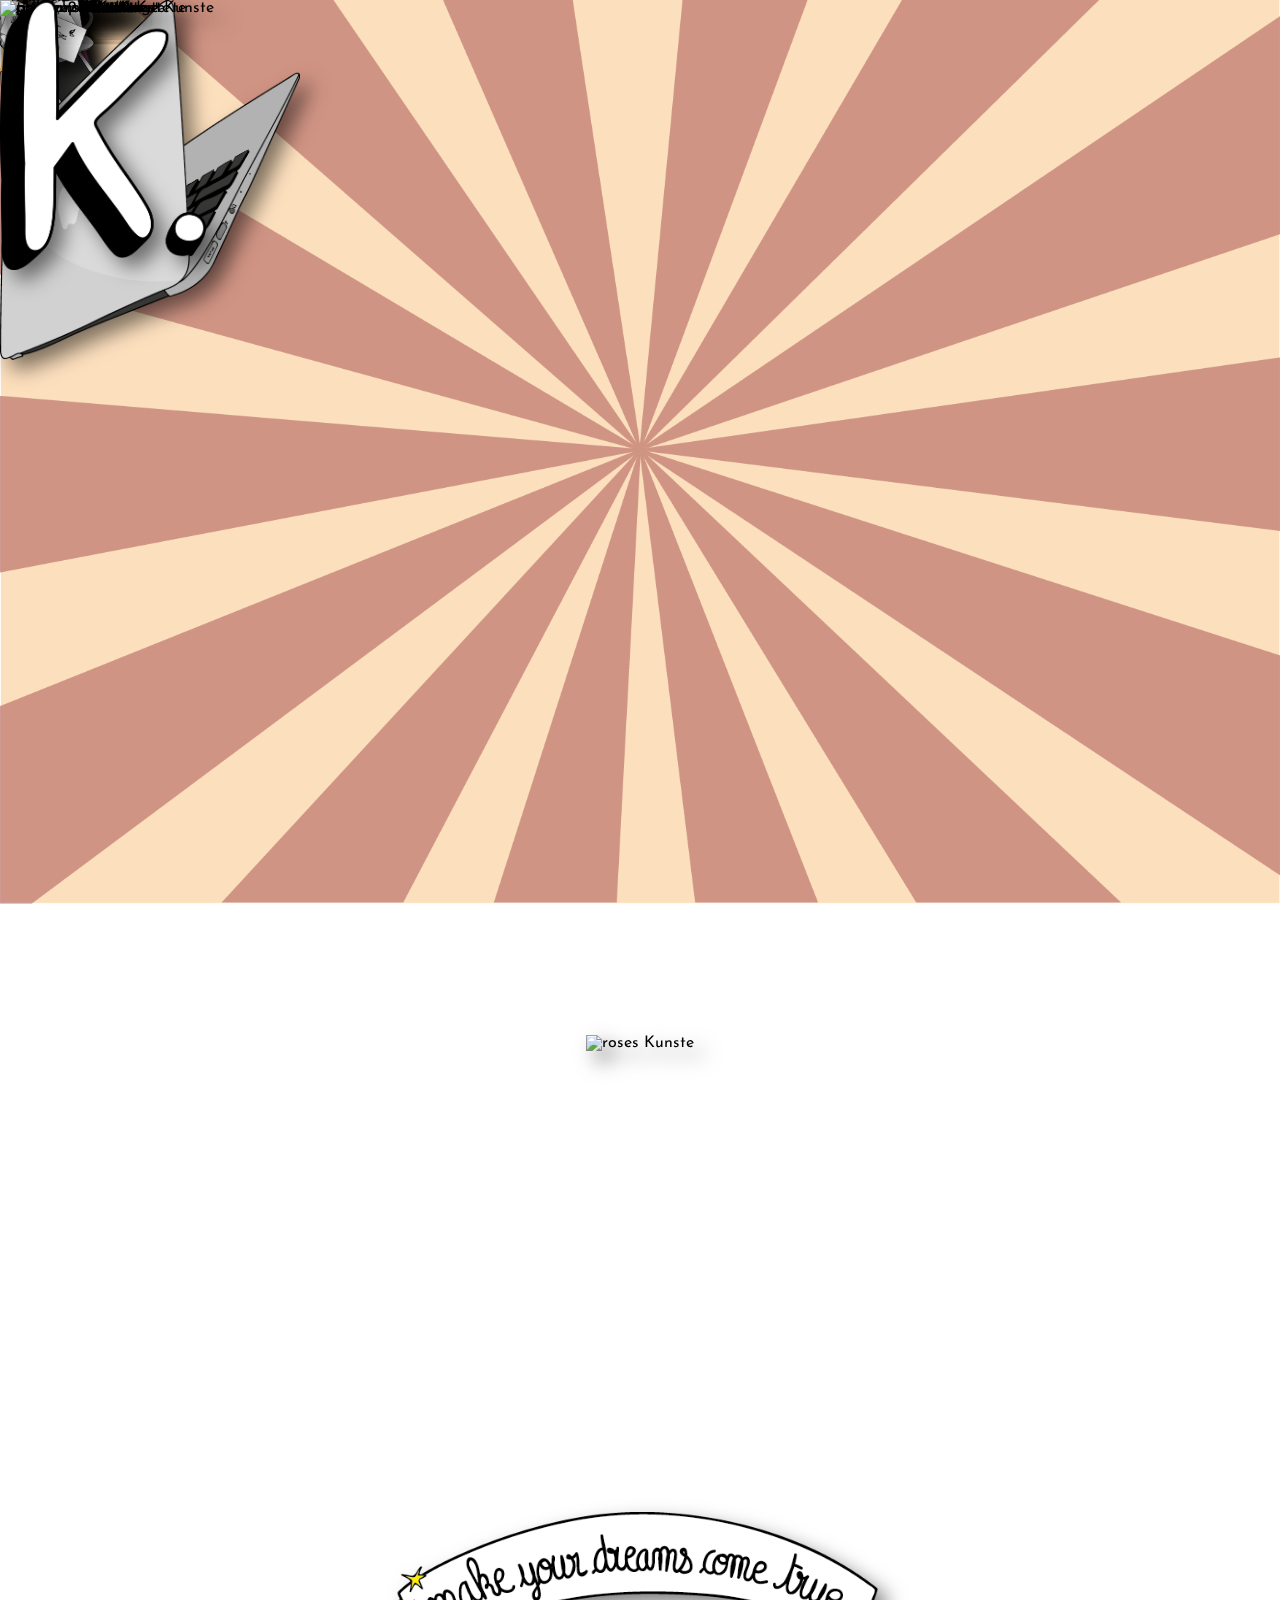
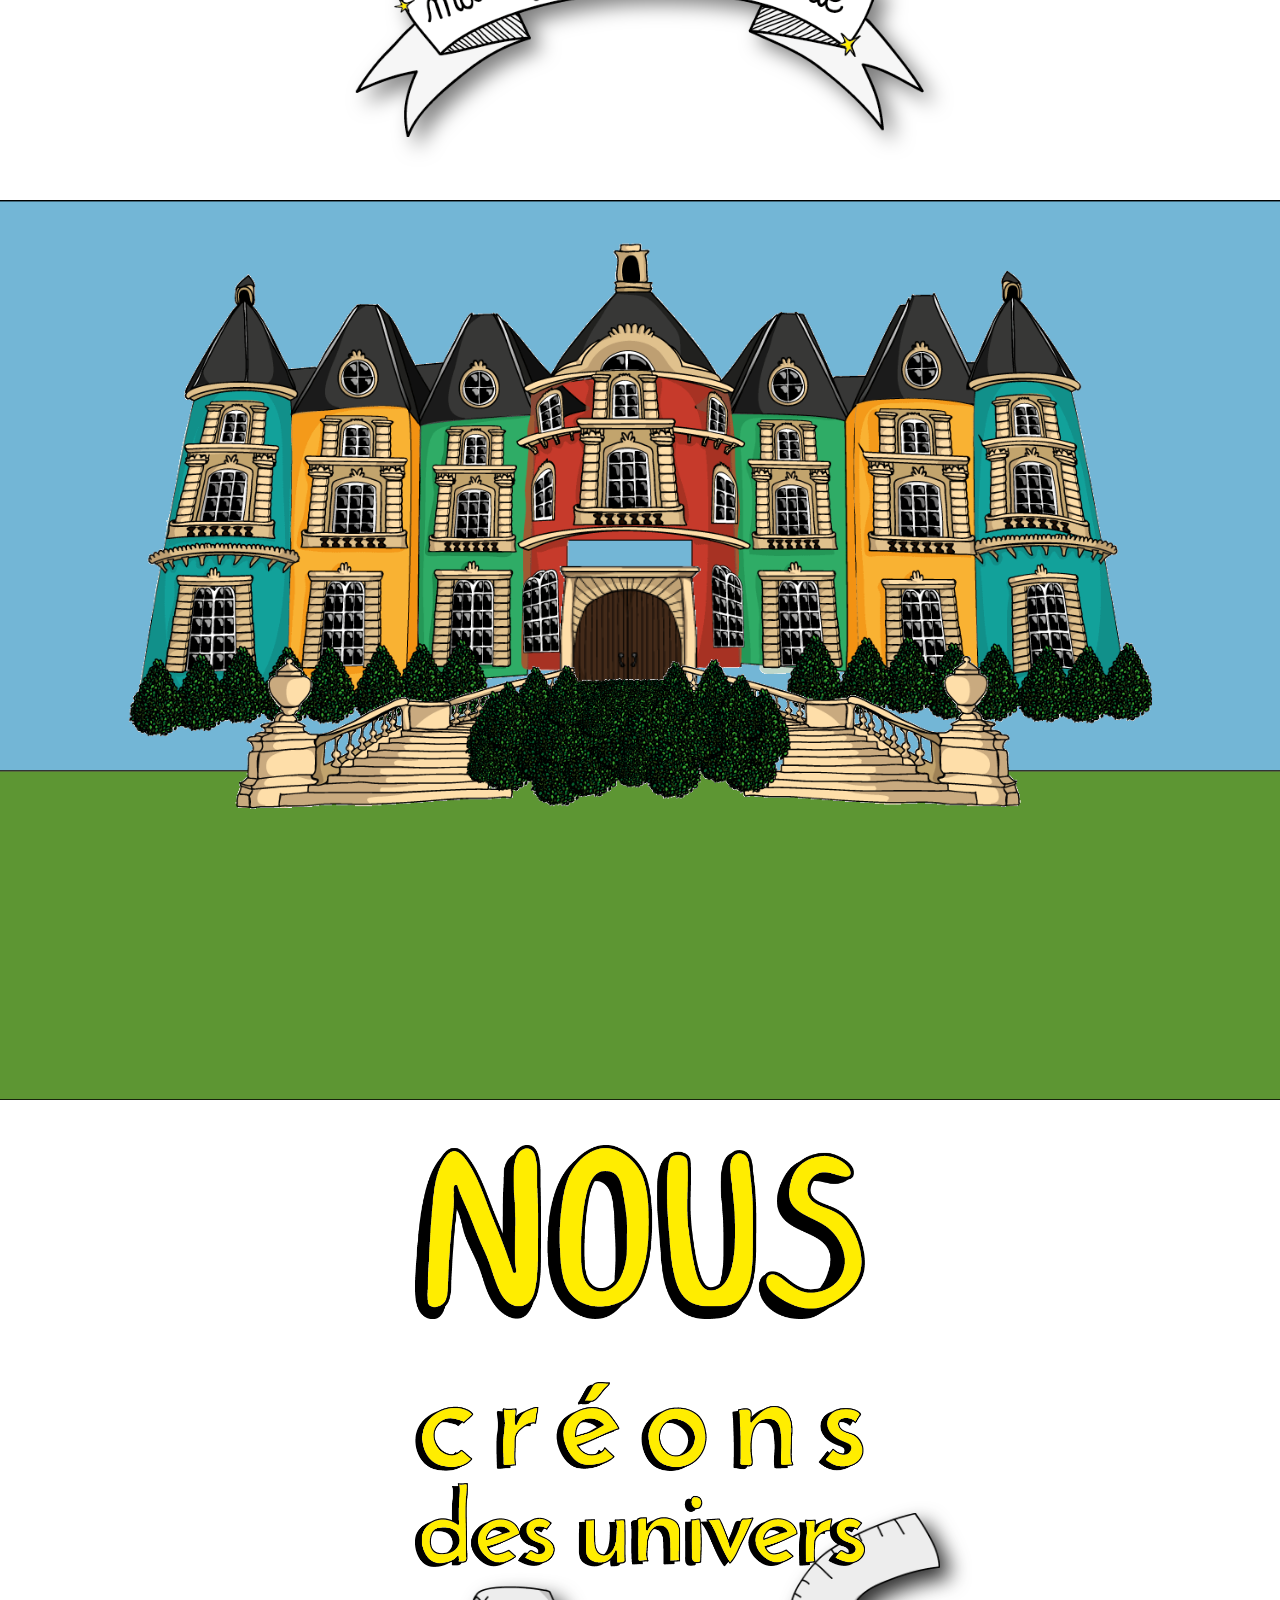
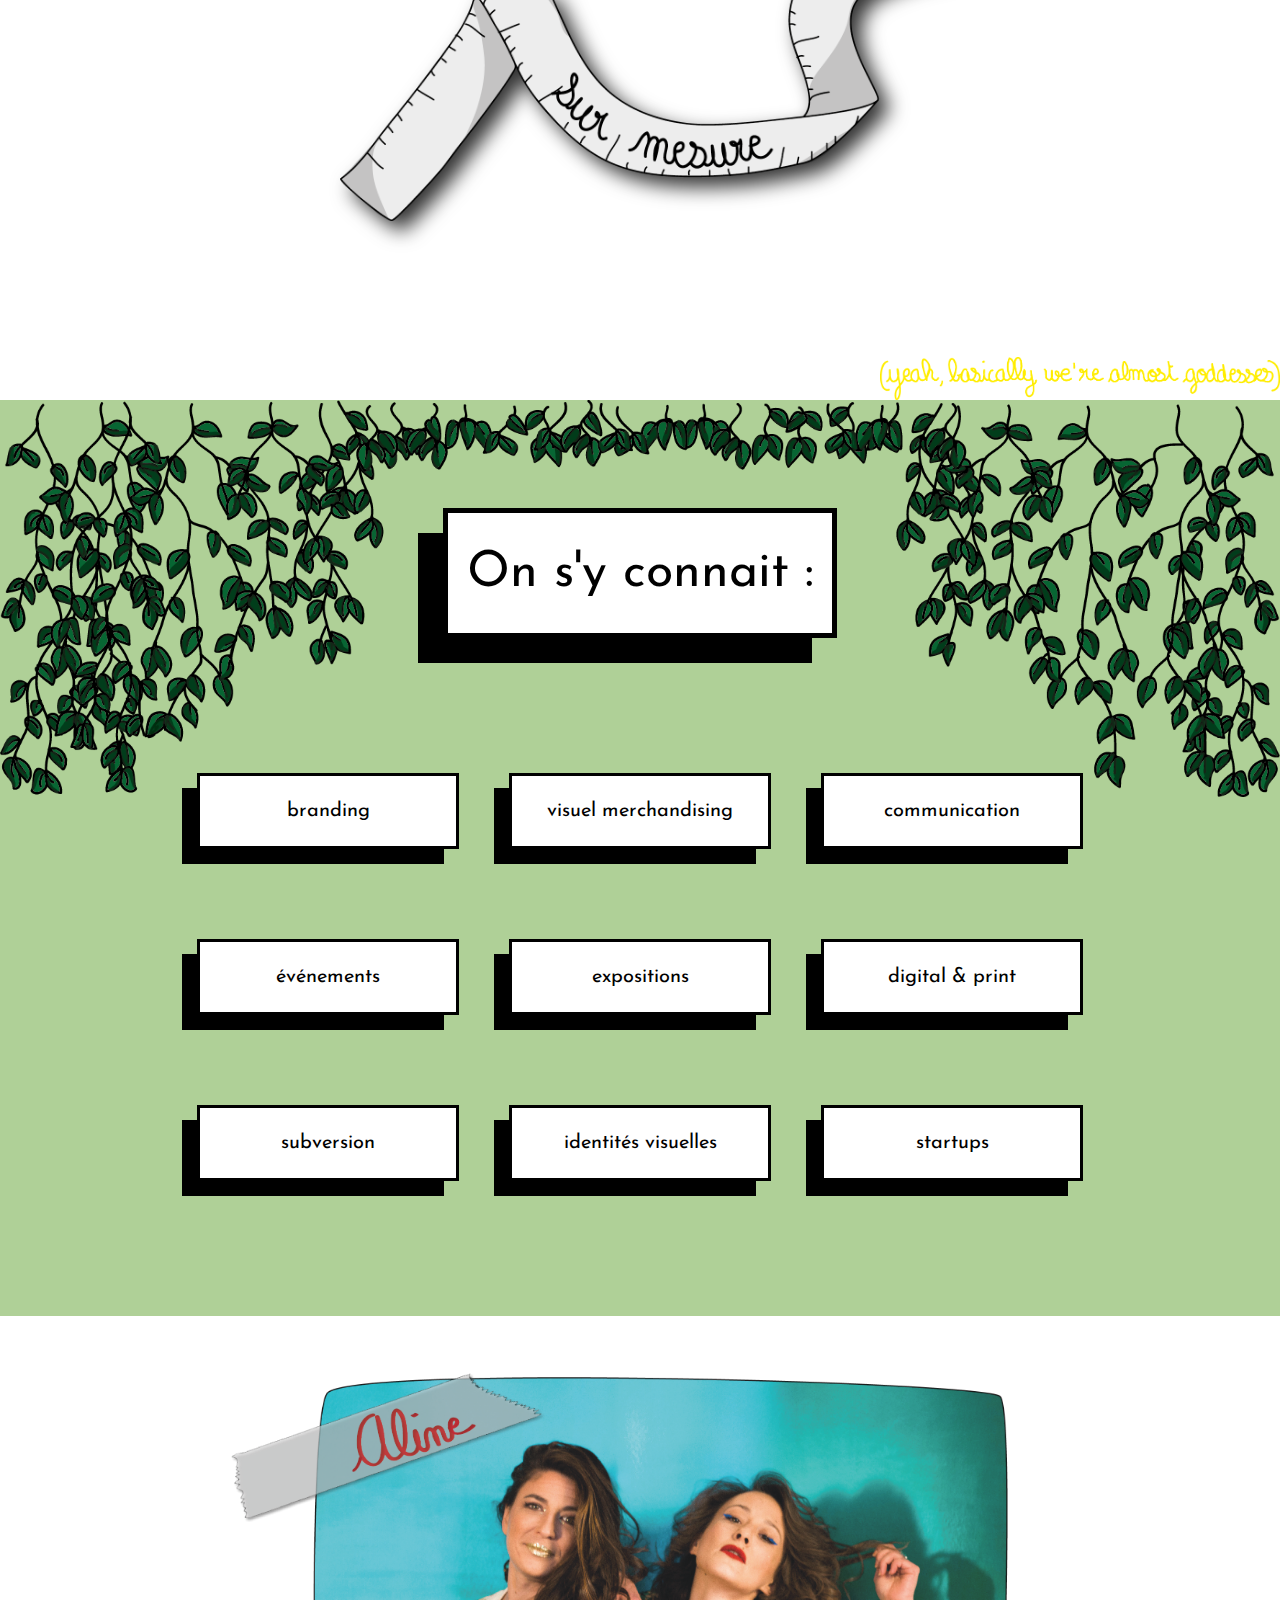
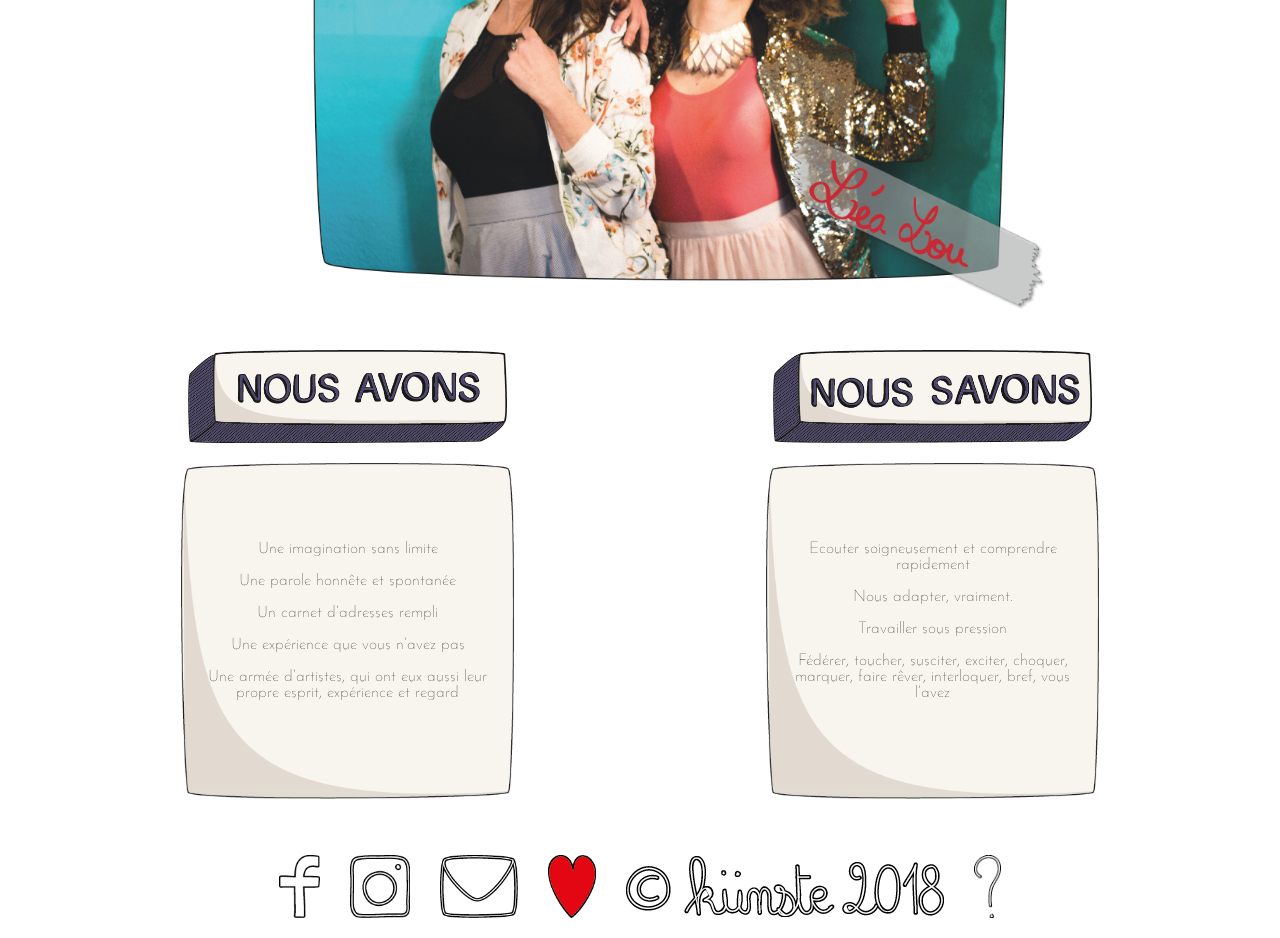
==== index.html @ 0e3250a8 "chateau draft" ====
<!DOCTYPE html>
<html lang="fr">
  <head>
    <meta charset="utf-8">
    <meta name="viewport" content="width=device-width, initial-scale=1, shrink-to-fit=no">

    <link href="https://fonts.googleapis.com/css?family=Josefin+Sans" rel="stylesheet">
    <link href="https://maxcdn.bootstrapcdn.com/font-awesome/4.7.0/css/font-awesome.min.css" rel="stylesheet" integrity="sha384-wvfXpqpZZVQGK6TAh5PVlGOfQNHSoD2xbE+QkPxCAFlNEevoEH3Sl0sibVcOQVnN" crossorigin="anonymous">
    <link rel="stylesheet" href="css/main.css">

    <title>Kunste - agence de direction artistique subversive</title>


    <script src="https://code.jquery.com/jquery-3.3.1.min.js"></script>
  </head>
  <body>

    <div id="se-pre-con"></div>

    <nav>
      <a href="./index.html">
        <img src="./images/kunste.png" alt="logo kunste">
      </a>
      <a class="menuLink" href="./histoire.html">L'AGENCE</a>
      <a class="menuLink" href="./portfolio.html">PORTFOLIO</a>
      <a class="menuLink" href="#">CONTACT</a>
    </nav>

    <div class="hamburger">
      <i class="fa fa-bars"></i>
    </div>

    <section id="home">
      <div id="bounce1">
        <img class="hide" id="carte" src="./images/homepage/carte.png" alt="Carte Kunste">
      </div>
      <div id="bounce1">
        <img class="hide" id="doigt_honneur" src="./images/homepage/doigt_honneur.png" alt="doigt_honneur Kunste">
      </div>
      <div id="bounce2">
        <img class="hide" id="adobePhotoshop" src="./images/homepage/adobePhotoshop.png" alt="adobePhotoshop Kunste">
      </div>
      <div id="bounce3">
        <img class="hide" id="briquet" src="./images/homepage/briquet.png" alt="briquet Kunste">
      </div>
      <div id="bounce2">
        <img class="hide" id="bière" src="./images/homepage/bière.png" alt="bière Kunste">
      </div>
      <div id="bounce2">
        <img class="hide" id="tablette" src="./images/homepage/tablette.png" alt="tablette Kunste">
      </div>
      <div id="bounce1">
        <img class="hide" id="chat" src="./images/homepage/chat.png" alt="chat Kunste">
      </div>
      <div id="bounce3">
        <img class="hide" id="adobeIllustrator" src="./images/homepage/adobeIllustrator.png" alt="adobeIllustrator Kunste">
      </div>
      <div id="bounce3">
        <img class="hide" id="carnet" src="./images/homepage/carnet.png" alt="carnet Kunste">
      </div>
      <div id="bounce1">
        <img class="hide" id="adobeIndesign" src="./images/homepage/adobeIndesign.png" alt="adobeIndesign Kunste">
      </div>
      <div id="bounce2">
        <img class="hide" id="cigaretteA" src="./images/homepage/cigarette1.png" alt="cigarette Kunste">
      </div>
      <div id="bounce1">
        <img class="hide" id="cigaretteB" src="./images/homepage/cigarette2.png" alt="cigarette Kunste">
      </div>
      <div id="bounce2">
        <img class="hide" id="cigaretteC" src="./images/homepage/cigarette3.png" alt="cigarette Kunste">
      </div>
      <div id="bounce3">
        <img class="hide" id="culotte" src="./images/homepage/culotte.png" alt="culotte Kunste">
      </div>
      <div id="bounce1">
        <img class="hide" id="clitoris" src="./images/homepage/clitoris.png" alt="clitoris Kunste">
      </div>
      <div id="bounce3">
        <img class="hide" id="collier" src="./images/homepage/collier.png" alt="collier Kunste">
      </div>
      <div id="bounce1">
        <img class="hide" id="couronne_fleurs" src="./images/homepage/couronne_fleurs.png" alt="couronne_fleurs Kunste">
      </div>
      <div id="bounce2">
        <img class="hide" id="kiki" src="./images/homepage/kiki.png" alt="kiki Kunste">
      </div>
      <div id="bounce1">
        <img id="jetable" src="./images/homepage/jetable.png" alt="jetable Kunste">
      </div>
      <div id="bounce2">
        <img class="hide" id="iPhone" src="./images/homepage/iPhone.png" alt="iPhone Kunste">
      </div>
      <div id="bounce1">
        <img class="hide" id="tasse" src="./images/homepage/tasse.png" alt="tasse Kunste">
      </div>
      <div id="bounce3">
        <img class="hide" id="lierre" src="./images/homepage/lierre.png" alt="lierre Kunste">
      </div>
      <div id="bounce1">
        <img class="hide" id="bouteille_eau" src="./images/homepage/bouteille_eau.png" alt="bouteille_eau Kunste">
      </div>
      <div id="bounce3">
        <img class="hide" id="livre" src="./images/homepage/livre.png" alt="livre Kunste">
      </div>
      <div id="bounce1">
        <img class="hide" id="lunettes" src="./images/homepage/lunettes.png" alt="lunettes Kunste">
      </div>
      <div id="bounce1">
        <img class="hide" id="MacBook" src="./images/homepage/MacBook.png" alt="MacBook Kunste">
      </div>
      <div id="bounce1">
        <img class="hide" id="chaussette" src="./images/homepage/chaussette.png" alt="chaussette Kunste">
      </div>
      <div id="bounce1">
        <img class="hide" id="parfum" src="./images/homepage/parfum.png" alt="parfum Kunste">
      </div>
      <div id="bounce2">
        <img class="hide" id="photoA" src="./images/homepage/photoA.png" alt="photoA Kunste">
      </div>
      <div id="bounce3">
        <img class="hide" id="photoL" src="./images/homepage/photoL.png" alt="photoL Kunste">
      </div>
      <div id="bounce1">
        <img class="hide" id="photoK" src="./images/homepage/photoK.png" alt="photoK Kunste">
      </div>
      <div id="bounce1">
        <img class="hide" id="rouge" src="./images/homepage/rouge.png" alt="rouge Kunste">
      </div>
      <div id="bounce3">
        <img class="hide" id="pinceau1" src="./images/homepage/pinceau1.png" alt="pinceau1 Kunste">
      </div>
      <div id="bounce1">
        <img class="hide" id="pinceau2" src="./images/homepage/pinceau2.png" alt="pinceau2 Kunste">
      </div>
      <div id="bounce2">
        <img class="hide" id="cactus" src="./images/homepage/cactus.png" alt="cactus Kunste">
      </div>
      <div id="bounce1">
        <img class="hide" id="vase" src="./images/homepage/vase.png" alt="vase Kunste">
      </div>
      <div id="bounce1">
        <img class="hide" id="capsule01" src="./images/homepage/capsule01.png" alt="capsule01 Kunste">
      </div>
      <div id="bounce2">
        <img class="hide" id="capsule02" src="./images/homepage/capsule02.png" alt="capsule02 Kunste">
      </div>
      <div id="bounce3">
        <img class="hide" id="capsule03" src="./images/homepage/capsule03.png" alt="capsule03 Kunste">
      </div>
      <div id="bounce1">
        <img class="hide" id="chouchou" src="./images/homepage/chouchou.png" alt="chouchou Kunste">
      </div>
      <div id="bounce2">
        <img class="hide" id="converse" src="./images/homepage/converse.png" alt="converse Kunste">
      </div>
      <div id="bounce3">
        <img class="hide" id="tétine" src="./images/homepage/tétine.png" alt="tétine Kunste">
      </div>
      <div id="bounce1">
        <img class="hide" id="Metro_Lyon01" src="./images/homepage/Metro_Lyon01.png" alt="Metro_Lyon01 Kunste">
      </div>
      <div id="bounce2">
        <img class="hide" id="Metro_Lyon02" src="./images/homepage/Metro_Lyon02.png" alt="Metro_Lyon02 Kunste">
      </div>
      <div id="bounce3">
        <img class="hide" id="Metro_Paris01" src="./images/homepage/Metro_Paris01.png" alt="Metro_Paris01 Kunste">
      </div>
      <div id="bounce1">
        <img class="hide" id="Metro_Paris02" src="./images/homepage/Metro_Paris02.png" alt="Metro_Paris02 Kunste">
      </div>
      <div id="bounce2">
        <img class="hide" id="Metro_Paris03" src="./images/homepage/Metro_Paris03.png" alt="Metro_Paris03 Kunste">
      </div>
      <div id="bounce3">
        <img class="hide" id="thé" src="./images/homepage/thé.png" alt="thé Kunste">
      </div>
      <div id="bounce1">
        <img class="hide" id="parfum2" src="./images/homepage/parfum2.png" alt="parfum2 Kunste">
      </div>
      <div id="bounce2">
        <img class="hide" id="collier_perles" src="./images/homepage/collier_perles.png" alt="collier_perles Kunste">
      </div>
      <div id="bounce3">
        <img class="hide" id="poupee_russe" src="./images/homepage/poupee_russe.png" alt="poupee_russe Kunste">
      </div>
      <div id="bounce1">
        <img class="hide" id="app_photo_vintage" src="./images/homepage/app_photo_vintage.png" alt="app_photo_vintage Kunste">
      </div>

      <img id="roses" src="./images/homepage/roses.png" alt="roses Kunste">
      <a href="./histoire.html">
        <img class="hide" id="logo" src="./images/logo_square.png" alt="logo Kunste">
      </a>
      <a href="./histoire.html">
        <img id="bandeau" src="./images/homepage/bandeau.png" alt="bandeau Kunste">
      </a>
    </section>

    <section id="creative">
      <img id="chateau" src="./images/creative/chateau.png" alt="Kunste chateau">
      <img id="porte" src="./images/creative/porte01.png" alt="Kunste porte chateau">
      <img id="escalier" src="./images/creative/escaliers.png" alt="Kunster escalier chateau">
    </section>

    <section id="univers">
      <img id="nous" src="./images/univers/nous.png" alt="Kunste nous studio artistique">
      <img id="creons" src="./images/univers/creons.png" alt="Kunste créons des univers studio artistique">
      <img id="mesure" src="./images/univers/mètre.png" alt="Sur mesure">
      <img id="god" src="./images/univers/basically.png" alt="basically almost god">
    </section>

    <section id="agence">
      <div class="grand">
        <p>On s'y connait :</p>
      </div>
      <div id="agence_small">
        <div class="petit">
          <p>branding</p>
        </div>
        <div class="petit">
          <p>visuel merchandising</p>
        </div>
        <div class="petit">
          <p>communication</p>
        </div>
        <div class="petit">
          <p>événements</p>
        </div>
        <div class="petit">
          <p>expositions</p>
        </div>
        <div class="petit">
          <p>digital & print</p>
        </div>
        <div class="petit">
          <p>subversion</p>
        </div>
        <div class="petit">
          <p>identités visuelles</p>
        </div>
        <div class="petit">
          <p>startups</p>
        </div>
      </div>
    </section>

    <section id="histoire">
      <!-- <div id="bandeau_up_container">
        <img id="bandeau_up" src="./images/Histoire/Bandeau_simple.png" alt="Bandeau Kunste">
        <div id="bandeau_up_text">Nous pouvons plonger n'importe qui dans nos univers atypiques et sur mesure</div>
      </div> -->

      <img id="team_picture" src="./images/Histoire/team.png" alt="Team Kunste">

      <div id="prop_valeur">
        <div id="nous_avons">
          <img id="nous_avons_title" src="./images/Histoire/Nous_avons.png" alt="Nous_avons Kunste">
            <div class="bloc_container">
              <img class="bloc" src="./images/Histoire/bloc.png" alt="bloc Kunste">
              <div class="bloc_text">
                Une imagination sans limite
                <hr>
                Une parole  honnête et spontanée
                <hr>
                Un carnet d’adresses rempli
                <hr>
                Une expérience que vous n’avez pas
                <hr>
                Une armée d’artistes, qui ont eux aussi leur propre esprit, expérience et regard
              </div>
            </div>
        </div>
        <div id="nous_savons">
          <img id="nous_savons_title" src="./images/Histoire/Nous_savons.png" alt="Nous_savons Kunste">
          <div class="bloc_container">
            <img class="bloc" src="./images/Histoire/bloc.png" alt="bloc Kunste">
            <div class="bloc_text">
              Ecouter soigneusement et comprendre rapidement
              <hr>
              Nous adapter, vraiment.
              <hr>
              Travailler sous pression
              <hr>
              Fédérer, toucher, susciter, exciter, choquer, marquer, faire rêver, interloquer, bref, vous l’avez
            </div>
          </div>
        </div>
      </div>
    </section>

    <footer>
        <div class="footer">
          <a href="https://www.facebook.com/studio.kunste/" target="_blank">
            <img id="facebook" src="./images/footer/facebook.png" alt="facebook link Kunste">
          </a>
        </div>
        <div class="footer">
          <a href="https://www.instagram.com/kunste_studio/" target="_blank">
            <img id="instagram" src="./images/footer/instagram.png" alt="instagram link Kunste">
          </a>
        </div>
        <div class="footer">
          <a href="mailto:contact@kunste.eu" target="_blank">
            <img id="mail" src="./images/footer/mail.png" alt="mail contact Kunste">
          </a>
        </div>
        <div class="footer">
          <img id="coeur" src="./images/footer/coeur.png" alt="made with love Kunste">
        </div>

        <div class="footer">
          <img id="copyright" src="./images/footer/copyright.png" alt="mail contact Kunste">
        </div>

        <div class="footer">
          <a href="https://www.youtube.com/watch?v=dQw4w9WgXcQ" target="_blank">
            <img id="question" src="./images/footer/question.png" alt="question Kunste">
          </a>
        </div>

    </footer>

    <script type="text/javascript" src="js/main.js"></script>
  </body>
</html>
---- css/main.css ----
/* Général */

body {
  margin: 0;
  font-family: 'Josefin Sans', sans-serif;
  max-width: 100vw;
}

hr {
  border-width: 0px;
}
/* =====================
      LOADER
===================== */


#se-pre-con {
	position: fixed;
	left: 0px;
	top: 0px;
	width: 100%;
	height: 100%;
	z-index: 9999;
	background: url('../images/homepage/load.png') center no-repeat #000;
  background-size: auto 100px;
}

/* =====================
      NAVBAR
===================== */

nav {
  display: flex;
  flex-direction: row;
  justify-content: flex-start;
  align-items: center;
  background-color: rgba(255, 255, 255, 0.3);
  width: 100%;
  max-width: 100%;
  position: fixed;
  top: 0;
  z-index: 100;
  background: url('../images/univers/motif_galaxy.png');
  background-size: auto 300px;
}

nav img {
  height: 45px;
}

nav a {
  font-size: 16px;
  margin: 0px 15px;
  text-decoration: none;
  color: #ffed00;
  font-weight: normal;
  letter-spacing: .05em;
  padding: 5px;
}


nav a.menuLink::before, nav a.menuLink::after {
  content: '';
  display: block;
  width: 0;
  height: 3px;
  background: #ffed00;
  transition: width .3s;
  margin: 8px 0px;
  -webkit-transform-origin: 0% 100%;
}

nav a.menuLink:hover::after, nav a.menuLink:hover::before, nav a.menuLink.active:after, nav a.menuLink.active:before {
  width: 100%;
}



@media screen and (max-width: 920px) {
  nav {
    justify-content: center;
  }
  nav a {
    font-size: 16px;
  }
}

@media screen and (max-width: 600px) {
  nav {
    flex-direction: column;
    align-items: center;
    background-color: rgba(255, 255, 255, 0.5);
  }
  nav a {
    margin: 0px 5px;
  }
}

/* =====================
      BURGER MENU
===================== */


div.hamburger {
  position: fixed;
  top: 0px;
  right: 0px;
  margin: 20px;
  font-size: 35px;
  z-index: 100;
  display: none;
}

@media screen and (max-width: 600px) {
  div.hamburger {
    display: block;
  }
}

/* =====================
      HOMEPAGE
===================== */


.hide {
  display: none;
}

#home {
  max-width: 100vw;
  background: url(../images/homepage/fond_circus.png) no-repeat center center;
  background-size: cover;
  background-attachment: fixed;
  overflow: hidden;
  min-height: 200vh;
}

#home img {
  position: absolute;
  filter: drop-shadow(10px 10px 10px rgba(0, 0, 0, 0.5));
  max-width: 100vw;
}

 /* 3 bounces animation  */

#bounce1 {
  animation: bounce1 4s linear 2s infinite normal both;
}
@keyframes bounce1 {
  0% {transform: translate(0px, 0px);}
  25% {transform: translate(0px, -10px);}
  75% {transform: translate(0px, 10px);}
  100% {transform: translate(0px, 0px);}
}

#bounce2 {
  animation: bounce2 2s linear 2s infinite normal both;
}
@keyframes bounce2 {
  0% {transform: translate(0px, 0px);}
  25% {transform: translate(0px, -10px);}
  75% {transform: translate(0px, 10px);}
  100% {transform: translate(0px, 0px);}
}

#bounce3 {
  animation: bounce2 3s linear 2s infinite normal both;
}
@keyframes bounce2 {
  0% {transform: translate(0px, 0px);}
  25% {transform: translate(0px, -10px);}
  75% {transform: translate(0px, 10px);}
  100% {transform: translate(0px, 0px);}
}

/* Position de chaque images  */

#carte.loaded {
  height: 10vh;
  animation: carte1 3s cubic-bezier(0.175, 0.885, 0.32, 1.275) 1S 1 normal both;
}
@keyframes carte1 {
  0% {transform: translate(30vw, 100vh);}
  100% {transform: translate(30vw, 30vh);}
}

#cactus.loaded {
  height: 28vh;
  animation: cactus1 1s cubic-bezier(0.175, 0.885, 0.32, 1.275) 1S 1 normal both;
}
@keyframes cactus1 {
  0% {transform: translate(60vw, 100vh);}
  100% {transform: translate(60vw, 70vh);}
}

#doigt_honneur.loaded {
  height: 17vh;
  animation: doigt_honneur1 6s cubic-bezier(0.175, 0.885, 0.32, 1.275) 1S 1 normal both;
}
@keyframes doigt_honneur1 {
  0% {transform: translate(3vw, 100vh);}
  100% {transform: translate(3vw, 20vh);}
}

#adobeIndesign.loaded {
  height: 10vh;
  animation: adobeIndesign1 4s cubic-bezier(0.175, 0.885, 0.32, 1.275) 1S 1 normal both;
}
@keyframes adobeIndesign1 {
  0% {transform: translate(25vw, 100vh);}
  100% {transform: translate(25vw, 60vh);}
}

#adobePhotoshop.loaded {
  height: 10vh;
  animation: adobePhotoshop1 6s cubic-bezier(0.175, 0.885, 0.32, 1.275) 1S 1 normal both;
}
@keyframes adobePhotoshop1 {
  0% {transform: translate(3vw, 100vh);}
  100% {transform: translate(3vw, 3vh);}
}

#adobeIllustrator.loaded {
  height: 10vh;
  animation: adobeIllustrator1 4s cubic-bezier(0.175, 0.885, 0.32, 1.275) 1S 1 normal both;
}
@keyframes adobeIllustrator1 {
  0% {transform: translate(83vw, 100vh);}
  100% {transform: translate(83vw, 7vh);}
}

#briquet.loaded {
  height: 6vh;
  animation: briquet1 6s cubic-bezier(0.175, 0.885, 0.32, 1.275) 1S 1 normal both;
}
@keyframes briquet1 {
  0% {transform: translate(60vw, 100vh);}
  100% {transform: translate(60vw, 40vh);}
}

#bouteille_eau.loaded {
  height: 20vh;
  animation: bouteille_eau1 5s cubic-bezier(0.175, 0.885, 0.32, 1.275) 1S 1 normal both;
}
@keyframes bouteille_eau1 {
  0% {transform: translate(20vw, 100vh);}
  100% {transform: translate(20vw, 20vh);}
}

#bière.loaded {
  height: 14vh;
  animation: bière1 6s cubic-bezier(0.175, 0.885, 0.32, 1.275) 1S 1 normal both;
}
@keyframes bière1 {
  0% {transform: translate(15vw, 100vh);}
  100% {transform: translate(15vw, 14vh);}
}

#chat.loaded {
  height: 30vh;
  animation: chat1 3s cubic-bezier(0.175, 0.885, 0.32, 1.275) 1S 1 normal both;
}
@keyframes chat1 {
  0% {transform: translate(65vw, 100vh);}
  100% {transform: translate(65vw, 2vh);}
}

#chaussette.loaded {
  height: 30vh;
  animation: chaussette1 6s cubic-bezier(0.175, 0.885, 0.32, 1.275) 1S 1 normal both;
}
@keyframes chaussette1 {
  0% {transform: translate(65vw, 100vh);}
  100% {transform: translate(65vw, 40vh);}
}

#carnet.loaded {
  height: 20vh;
  animation: carnet1 3s cubic-bezier(0.175, 0.885, 0.32, 1.275) 1S 1 normal both;
}
@keyframes carnet1 {
  0% {transform: translate(1vw, 100vh);}
  100% {transform: translate(1vw, 60vh);}
}

#cigaretteA.loaded {
  height: 8vh;
  animation: cigaretteA1 2s cubic-bezier(0.175, 0.885, 0.32, 1.275) 1S 1 normal both;
}
@keyframes cigaretteA1 {
  0% {transform: translate(15vw, 100vh);}
  100% {transform: translate(15vw, 3vh);}
}

#cigaretteB.loaded {
  height: 8vh;
  animation: cigaretteB1 6s cubic-bezier(0.175, 0.885, 0.32, 1.275) 1S 1 normal both;
}
@keyframes cigaretteB1 {
  0% {transform: translate(40vw, 100vh);}
  100% {transform: translate(40vw, 30vh);}
}

#cigaretteC.loaded {
  height: 8vh;
  animation: cigaretteC1 4s cubic-bezier(0.175, 0.885, 0.32, 1.275) 1S 1 normal both;
}
@keyframes cigaretteC1 {
  0% {transform: translate(70vw, 100vh);}
  100% {transform: translate(70vw, 30vh);}
}

#culotte.loaded {
  height: 20vh;
  animation: culotte1 5s cubic-bezier(0.175, 0.885, 0.32, 1.275) 1S 1 normal both;
}
@keyframes culotte1 {
  0% {transform: translate(45vw, 100vh);}
  100% {transform: translate(45vw, 70vh);}
}

#collier.loaded {
  height: 22vh;
  animation: collier1 6s cubic-bezier(0.175, 0.885, 0.32, 1.275) 1S 1 normal both;
}
@keyframes collier1 {
  0% {transform: translate(30vw, 100vh);}
  100% {transform: translate(30vw, 2vh);}
}

#couronne_fleurs.loaded {
  height: 19vh;
  animation: couronne_fleurs1 4s cubic-bezier(0.175, 0.885, 0.32, 1.275) 1S 1 normal both;
}
@keyframes couronne_fleurs1 {
  0% {transform: translate(45vw, 100vh);}
  100% {transform: translate(45vw, 5vh);}
}

#clitoris.loaded {
  height: 10vh;
  animation: clitoris1 3s cubic-bezier(0.175, 0.885, 0.32, 1.275) 1S 1 normal both;
}
@keyframes clitoris1 {
  0% {transform: translate(40vw, 100vh);}
  100% {transform: translate(40vw, 12vh);}
}

#iPhone.loaded {
  height: 14vh;
  animation: iPhone1 3s cubic-bezier(0.175, 0.885, 0.32, 1.275) 1S 1 normal both;
}
@keyframes iPhone1 {
  0% {transform: translate(50vw, 100vh);}
  100% {transform: translate(50vw, 27vh);}
}

#jetable.loaded {
  height: 7vh;
  animation: jetable1 3s cubic-bezier(0.175, 0.885, 0.32, 1.275) 1S 1 normal both;
}
@keyframes jetable1 {
  0% {transform: translate(25vw, 100vh);}
  100% {transform: translate(25vw, 50vh);}
}

#kiki.loaded {
  height: 17vh;
  animation: kiki1 3s cubic-bezier(0.175, 0.885, 0.32, 1.275) 1S 1 normal both;
}
@keyframes kiki1 {
  0% {transform: translate(90vw, 100vh);}
  100% {transform: translate(90vw, 70vh);}
}

#tasse.loaded {
  height: 7vh;
  animation: tasse1 3s cubic-bezier(0.175, 0.885, 0.32, 1.275) 1S 1 normal both;
}
@keyframes tasse1 {
  0% {transform: translate(55vw, 100vh);}
  100% {transform: translate(55vw, 25vh);}
}

#lierre.loaded {
  height: 25vh;
  animation: lierre1 3s cubic-bezier(0.175, 0.885, 0.32, 1.275) 1S 1 normal both;
}
@keyframes lierre1 {
  0% {transform: translate(8vw, 100vh);}
  100% {transform: translate(8vw, 33vh);}
}

#livre.loaded {
  height: 10vh;
  animation: livre1 4s cubic-bezier(0.175, 0.885, 0.32, 1.275) 1S 1 normal both;
}
@keyframes livre1 {
  0% {transform: translate(22vw, 100vh);}
  100% {transform: translate(22vw, 80vh);}
}

#lunettes.loaded {
  height: 5vh;
  animation: lunettes1 3s cubic-bezier(0.175, 0.885, 0.32, 1.275) 1S 1 normal both;
}
@keyframes lunettes1 {
  0% {transform: translate(25vw, 100vh);}
  100% {transform: translate(25vw, 90vh);}
}

#MacBook.loaded {
  height: 40vh;
  animation: MacBook1 3s cubic-bezier(0.175, 0.885, 0.32, 1.275) 1S 1 normal both;
}
@keyframes MacBook1 {
  0% {transform: translate(80vw, 100vh);}
  100% {transform: translate(80vw, 20vh);}
}

#parfum.loaded {
  height: 15vh;
  animation: parfum1 3s cubic-bezier(0.175, 0.885, 0.32, 1.275) 1S 1 normal both;
}
@keyframes parfum1 {
  0% {transform: translate(35vw, 100vh);}
  100% {transform: translate(35vw, 57vh);}
}


#photoA.loaded {
  height: 10vh;
  animation: photoA1 3s cubic-bezier(0.175, 0.885, 0.32, 1.275) 1S 1 normal both;
}
@keyframes photoA1 {
  0% {transform: translate(77vw, 100vh);}
  100% {transform: translate(77vw, 92vh);}
}


#photoL.loaded {
  height: 10vh;
  animation: photoL1 3s cubic-bezier(0.175, 0.885, 0.32, 1.275) 1S 1 normal both;
}
@keyframes photoL1 {
  0% {transform: translate(17vw, 100vh);}
  100% {transform: translate(17vw, 92vh);}
}


#photoK.loaded {
  height: 10vh;
  animation: photoK1 3s cubic-bezier(0.175, 0.885, 0.32, 1.275) 1S 1 normal both;
}
@keyframes photoK1 {
  0% {transform: translate(55vw, 100vh);}
  100% {transform: translate(55vw, 7vh);}
}


#rouge.loaded {
  height: 7vh;
  animation: rouge1 3s cubic-bezier(0.175, 0.885, 0.32, 1.275) 1S 1 normal both;
}
@keyframes rouge1 {
  0% {transform: translate(40vw, 100vh);}
  100% {transform: translate(40vw, 80vh);}
}


#pinceau1.loaded {
  height: 15vh;
  animation: pinceau1 3s cubic-bezier(0.175, 0.885, 0.32, 1.275) 1S 1 normal both;
}
@keyframes pinceau1 {
  0% {transform: translate(2vw, 100vh);}
  100% {transform: translate(2vw, 85vh);}
}


#pinceau2.loaded {
  height: 12vh;
  animation: pinceau2 3s cubic-bezier(0.175, 0.885, 0.32, 1.275) 1S 1 normal both;
}
@keyframes pinceau2 {
  0% {transform: translate(93vw, 100vh);}
  100% {transform: translate(93vw, 3vh);}
}


#tablette.loaded {
  height: 25vh;
  animation: tablette1 3s cubic-bezier(0.175, 0.885, 0.32, 1.275) 1S 1 normal both;
}
@keyframes tablette1 {
  0% {transform: translate(65vw, 100vh);}
  100% {transform: translate(65vw, 60vh);}
}

#vase.loaded {
  height: 20vh;
  animation: vase1 3s cubic-bezier(0.175, 0.885, 0.32, 1.275) 1S 1 normal both;
}
@keyframes vase1 {
  0% {transform: translate(85vw, 100vh);}
  100% {transform: translate(85vw, 80vh);}
}

#capsule01.loaded {
  height: 5vh;
  animation: capsule011 3s cubic-bezier(0.175, 0.885, 0.32, 1.275) 1S 1 normal both;
}
@keyframes capsule011 {
  0% {transform: translate(23vw, 100vh);}
  100% {transform: translate(23vw, 5vh);}
}

#capsule02.loaded {
  height: 5vh;
  animation: capsule021 3s cubic-bezier(0.175, 0.885, 0.32, 1.275) 1S 1 normal both;
}
@keyframes capsule021 {
  0% {transform: translate(40vw, 100vh);}
  100% {transform: translate(40vw, 50vh);}
}

#capsule03.loaded {
  height: 5vh;
  animation: capsule031 3s cubic-bezier(0.175, 0.885, 0.32, 1.275) 1S 1 normal both;
}
@keyframes capsule031 {
  0% {transform: translate(65vw, 100vh);}
  100% {transform: translate(65vw, 37vh);}
}

#chouchou.loaded {
  height: 8vh;
  animation: chouchou1 3s cubic-bezier(0.175, 0.885, 0.32, 1.275) 1S 1 normal both;
}
@keyframes chouchou1 {
  0% {transform: translate(60vw, 100vh);}
  100% {transform: translate(60vw, 50vh);}
}

#converse.loaded {
  height: 13vh;
  animation: converse1 3s cubic-bezier(0.175, 0.885, 0.32, 1.275) 1S 1 normal both;
}
@keyframes converse1 {
  0% {transform: translate(2vw, 100vh);}
  100% {transform: translate(2vw, 42vh);}
}

#tétine.loaded {
  height: 7vh;
  animation: tétine1 3s cubic-bezier(0.175, 0.885, 0.32, 1.275) 1S 1 normal both;
}
@keyframes tétine1 {
  0% {transform: translate(45vw, 100vh);}
  100% {transform: translate(45vw, 92vh);}
}

#Metro_Lyon01.loaded {
  height: 5vh;
  animation: Metro_Lyon011 3s cubic-bezier(0.175, 0.885, 0.32, 1.275) 1S 1 normal both;
}
@keyframes Metro_Lyon011 {
  0% {transform: translate(35vw, 100vh);}
  100% {transform: translate(35vw, 47vh);}
}

#Metro_Lyon02.loaded {
  height: 5vh;
  animation: Metro_Lyon021 3s cubic-bezier(0.175, 0.885, 0.32, 1.275) 1S 1 normal both;
}
@keyframes Metro_Lyon021 {
  0% {transform: translate(62vw, 100vh);}
  100% {transform: translate(62vw, 20vh);}
}

#Metro_Paris01.loaded {
  height: 5vh;
  animation: Metro_Paris011 3s cubic-bezier(0.175, 0.885, 0.32, 1.275) 1S 1 normal both;
}
@keyframes Metro_Paris011 {
  0% {transform: translate(10vw, 100vh);}
  100% {transform: translate(10vw, 12vh);}
}

#Metro_Paris02.loaded {
  height: 7vh;
  animation: Metro_Paris021 3s cubic-bezier(0.175, 0.885, 0.32, 1.275) 1S 1 normal both;
}
@keyframes Metro_Paris021 {
  0% {transform: translate(12vw, 100vh);}
  100% {transform: translate(12vw, 89vh);}
}

#Metro_Paris03.loaded {
  height: 7vh;
  animation: Metro_Paris031 3s cubic-bezier(0.175, 0.885, 0.32, 1.275) 1S 1 normal both;
}
@keyframes Metro_Paris031 {
  0% {transform: translate(92vw, 100vh);}
  100% {transform: translate(92vw, 15vh);}
}

#collier_perles.loaded {
  height: 14vh;
  animation: collier_perles1 3s cubic-bezier(0.175, 0.885, 0.32, 1.275) 1S 1 normal both;
}
@keyframes collier_perles1 {
  0% {transform: translate(92vw, 100vh);}
  100% {transform: translate(92vw, 52vh);}
}

#thé.loaded {
  height: 9vh;
  animation: thé1 3s cubic-bezier(0.175, 0.885, 0.32, 1.275) 1S 1 normal both;
}
@keyframes thé1 {
  0% {transform: translate(34vw, 100vh);}
  100% {transform: translate(34vw, 80vh);}
}

#parfum2.loaded {
  height: 15vh;
  animation: parfum21 3s cubic-bezier(0.175, 0.885, 0.32, 1.275) 1S 1 normal both;
}
@keyframes parfum21 {
  0% {transform: translate(70vw, 100vh);}
  100% {transform: translate(70vw, 85vh);}
}

#app_photo_vintage.loaded {
  height: 11vh;
  animation: app_photo_vintage1 3s cubic-bezier(0.175, 0.885, 0.32, 1.275) 1S 1 normal both;
}
@keyframes app_photo_vintage1 {
  0% {transform: translate(12vw, 100vh);}
  100% {transform: translate(12vw, 76vh);}
}

#poupee_russe.loaded {
  height: 13vh;
  animation: poupee_russe1 3s cubic-bezier(0.175, 0.885, 0.32, 1.275) 1S 1 normal both;
}
@keyframes poupee_russe1 {
  0% {transform: translate(74vw, 100vh);}
  100% {transform: translate(74vw, 53vh);}
}


/* position fixe du logo  */
#logo.loaded {
  height: 30vh;
  animation: logo1 1s cubic-bezier(0.175, 0.885, 0.32, 1.275) 0S 1 normal both;
}
@keyframes logo1 {
  0% {transform: translate(calc(50vw - 30%), 100vh);}
  100% {
    transform: translate(calc(50vw - 30%), calc(50vh - 50%));
    /* position: fixed; */
  }
}

/* position écran 2  */
#roses {
  height: 50vh;
  transform: translate(calc(50vw - 50%), 115vh);
}

#bandeau {
  height: 25vh;
  transform: translate(calc(50vw - 50%), 168vh);
}

#subpapier {
  height: 7vh;
  display: none;
}

/* réduction Home pour téléphone */

@media screen and (max-width:600px) {

  #lierre, #couronne_fleurs, #tablette {
    display: none;
  }

  #logo {
    height: 20vh;
  }

  #roses {
    height: 30vh;
  }
  #bandeau {
    height: 15vh;
  }

  #subpapier {
    height: 4vh;
  }
}

/* =====================
      Creative agency
===================== */
#creative {
  min-height: 100vh;
  width: 100vw;
  max-width: 100%;
  overflow: hidden;
  position: relative;
  display: flex;
  justify-content: center;
  background: url(../images/creative/fond.png) no-repeat center center;
  background-size: cover;
}

#creative img {
  position: absolute;
  width: 80%;
  margin-top: 35px;
}





/* =====================
      UNIVERS
===================== */

#univers {
  min-height: 100vh;
  width: 100vw;
  max-width: 100%;
  overflow: hidden;
  background: url('../images/univers/motif_galaxy.png');
  background-size: auto 300px;
  background-attachment: fixed;
  display: flex;
  flex-direction: column;
  justify-content: space-between;
}

#nous, #creons {
  align-self: center;
  width: 450px;
  max-width: 60%;
  margin-top: 5vh;
  z-index: 1;
}
#mesure {
  align-self: center;
  width: 600px;
  max-width: 60%;
  margin-top: 5vh;
  filter: drop-shadow(10px 10px 10px rgba(0, 0, 0, 0.8));
  transform: translate(0, -13vh);
}
#god {
  align-self: flex-end;
  width: 400px;
  max-width: 60%;
  margin-top: 0;
}

#nous:hover {
  animation: shake 0.01s cubic-bezier(0,.74,.91,.41) 0S infinite normal;
}
@keyframes shake {
  0% {transform: translate(0, 0);}
  25% {transform: translate(-5px, 0);}
  75% {transform: translate(5px, 0);}
  100% {transform: translate(0, 0);}
}


@media screen and (max-width:600px) {
  #nous, #creons, #mesure, #god {
    max-width: 90%;
  }
}
/* =====================
      AGENCE
===================== */

#agence {
  min-height: 100vh;
  width: 100vw;
  max-width: 100%;
  background: url('../images/agence/feuilles.png') no-repeat #afd097;
  background-size: 100vw auto;
  overflow: hidden;
  display: flex;
  flex-direction: column;
}

#agence .grand {
  align-self: center;
  width: 600px;
  height: 120px;
  max-width: 30%;
  margin-top: 12vh;
  text-align: center;
  font-size: 50px;
  background-color: white;
  border: 5px solid black;
  display: flex;
  flex-direction: row;
  justify-content: center;
  box-shadow: -25px 25px 0px black;
}

#agence .grand p {
  align-self: center;
  margin: 0;
}

#agence #agence_small {
  display: flex;
  flex-direction: row;
  flex-wrap: wrap;
  justify-content: center;
  width: 80%;
  align-self: center;
  margin: 10vh 0;
}

#agence .petit {
  align-self: center;
  width: 600px;
  height: 70px;
  max-width: 25%;
  margin: 5vh 25px;
  text-align: center;
  font-size: 20px;
  background-color: white;
  border: 3px solid black;
  display: flex;
  flex-direction: row;
  justify-content: center;
  box-shadow: -15px 15px 0px black;
}

#agence .petit p {
  align-self: center;
  margin: 0;
}

@media screen and (max-width:900px) {
  #agence .grand {
    max-width: 40%;
    font-size: 40px;
  }
  #agence #agence_small {
    width: 90%;
  }
  #agence .petit {
    font-size: 18px;
    margin: 4vh 20px;
  }
}

@media screen and (max-width:640px) {
  #agence .grand {
    max-width: 60%;
    font-size: 40px;
  }
  #agence #agence_small {
    width: 98%;
  }
  #agence .petit {
    max-width: 35%;
    font-size: 14px;
    margin: 4vh 10px;
  }

}

/* =====================
      HISTOIRE
===================== */


#histoire {
  min-height: 100vh;
  background: url('../images/Histoire/motif_fleurs.png');
  background-size: auto 300px;
  opacity: 0.9;
  background-attachment: fixed;
  display: flex;
  flex-direction: column;
  align-items: flex-start;
}

#bandeau_up_container {
  position: relative;
  margin-top: 80px;
  align-self: center;
  text-align: center;
}

#bandeau_up {
  width: 45vw;
}

#bandeau_up_text {
  position: absolute;
  font-size: 25px;
  top: 50%;
  left: 50%;
  transform: translate(-50%, -60%);
  width: 90%;
}

#team_picture {
  max-width: 65%;
  align-self: center;
  margin-top: 40px;
}

#prop_valeur {
  display: flex;
  flex-direction: row;
  justify-content: space-evenly;
  width: 100%;
}

#nous_savons, #nous_avons {
  display: flex;
  flex-direction: column;
  margin: 40px 0;
}

#nous_savons_title, #nous_avons_title {
  align-self: center;
  max-width: 25vw;
}

.bloc_container {
  position: relative;
  display: flex;
  flex-direction: column;
}

.bloc {
  max-width: 70%;
  align-self: center;
  margin-top: 20px;
}

.bloc_text {
  position: absolute;
  font-size: 16px;
  top: 50%;
  left: 50%;
  transform: translate(-50%, -50%);
  width: 62%;
  text-align: center;
  font-weight: 100;
}

@media screen and (max-width:900px) {
  #bandeau_up {
    width: 70vw;
  }

  #prop_valeur {
    flex-direction: column;
  }
  .bloc {
    max-width: 50%;
  }
  .bloc_text {
    width: 45%;
  }
  #team_picture {
    max-width: 80%;
  }

}

@media screen and (max-width:600px) {
  #histoire {
    background-size: auto 200px;
  }
  #bandeau_up {
    width: 80vw;
  }
  #bandeau_up_text {
    font-size: 16px;
  }
  #nous_savons_title, #nous_avons_title {
    max-width: 45vw;
  }
  .bloc {
    max-width: 70%;
  }
  .bloc_text {
    width: 65%;
  }
  #team_picture {
    max-width: 95%;
  }
}


/* =====================
      FOOTER
===================== */
footer {
  height: 11vh;
  display: flex;
  flex-direction: row;
  justify-content: center;
}

.footer  {
  align-self: center;
  margin: 0 15px;
}

.footer img {
  max-height: 7vh;
}
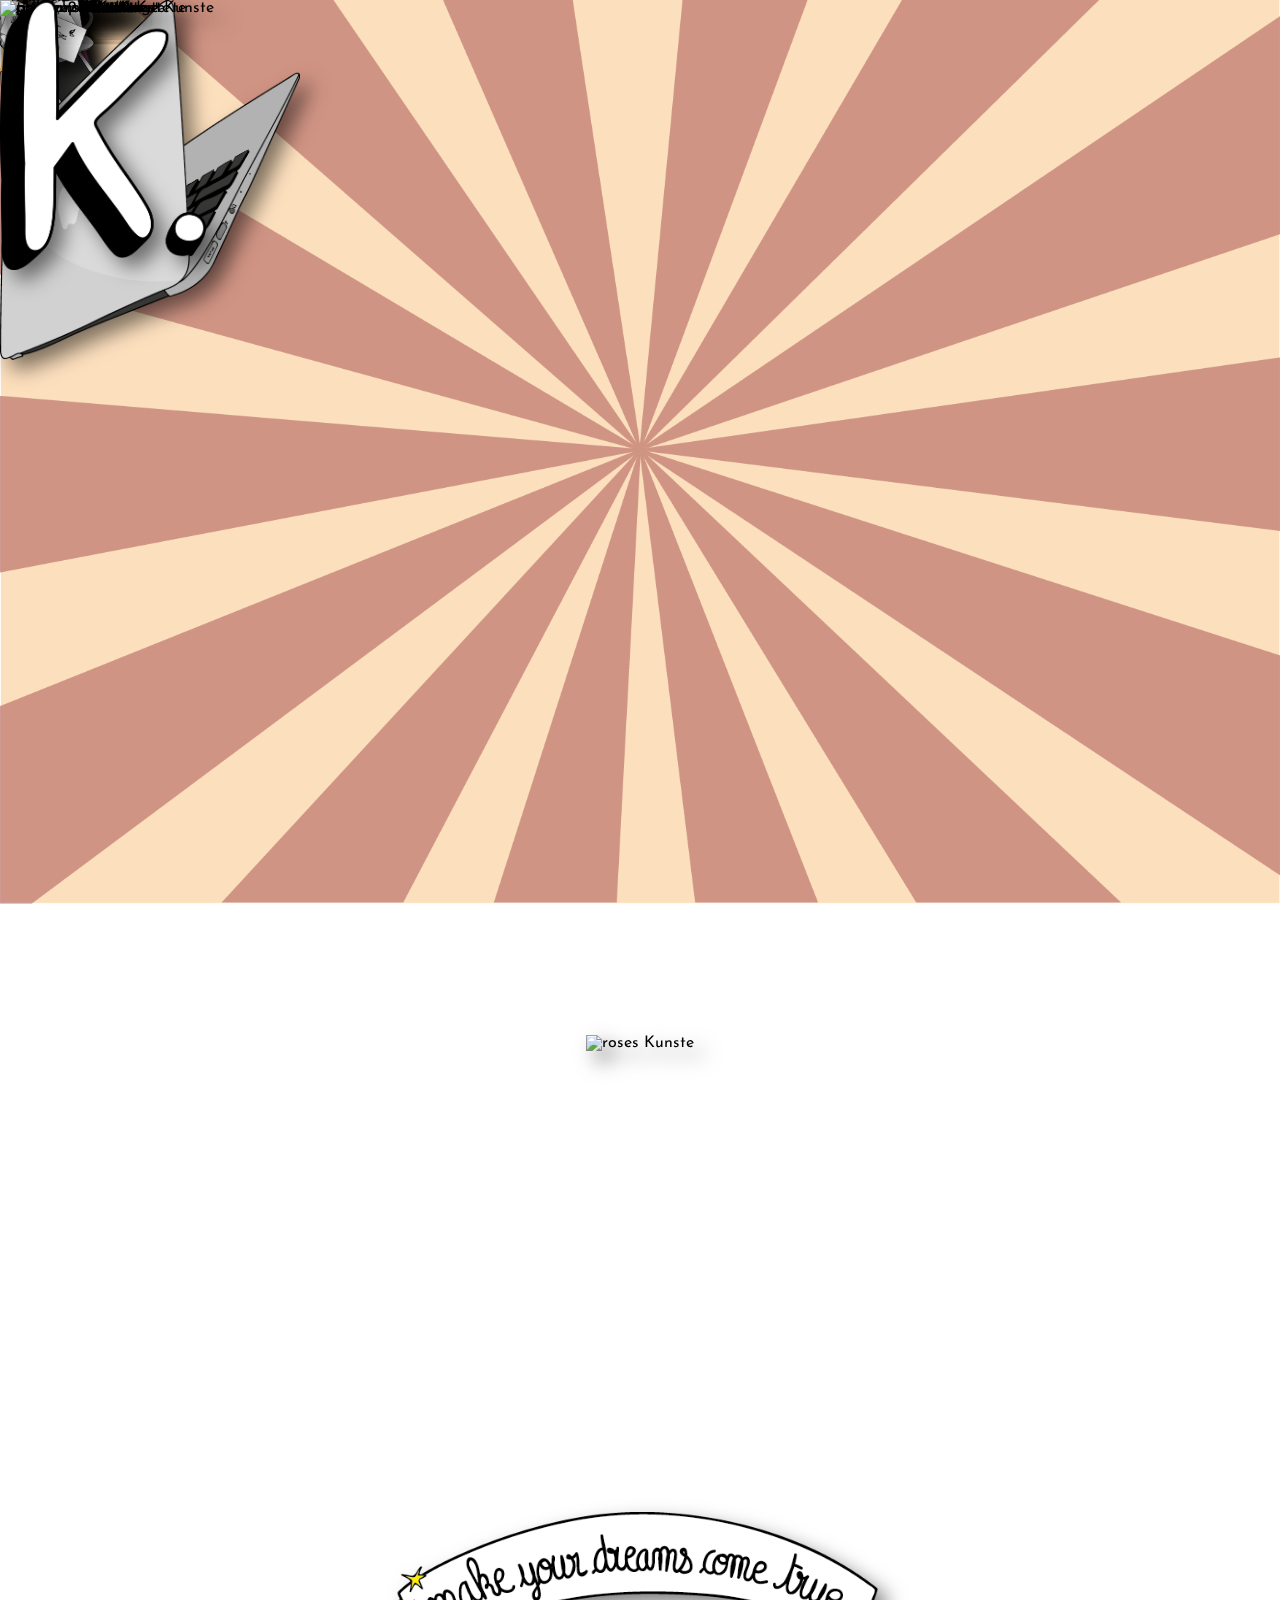
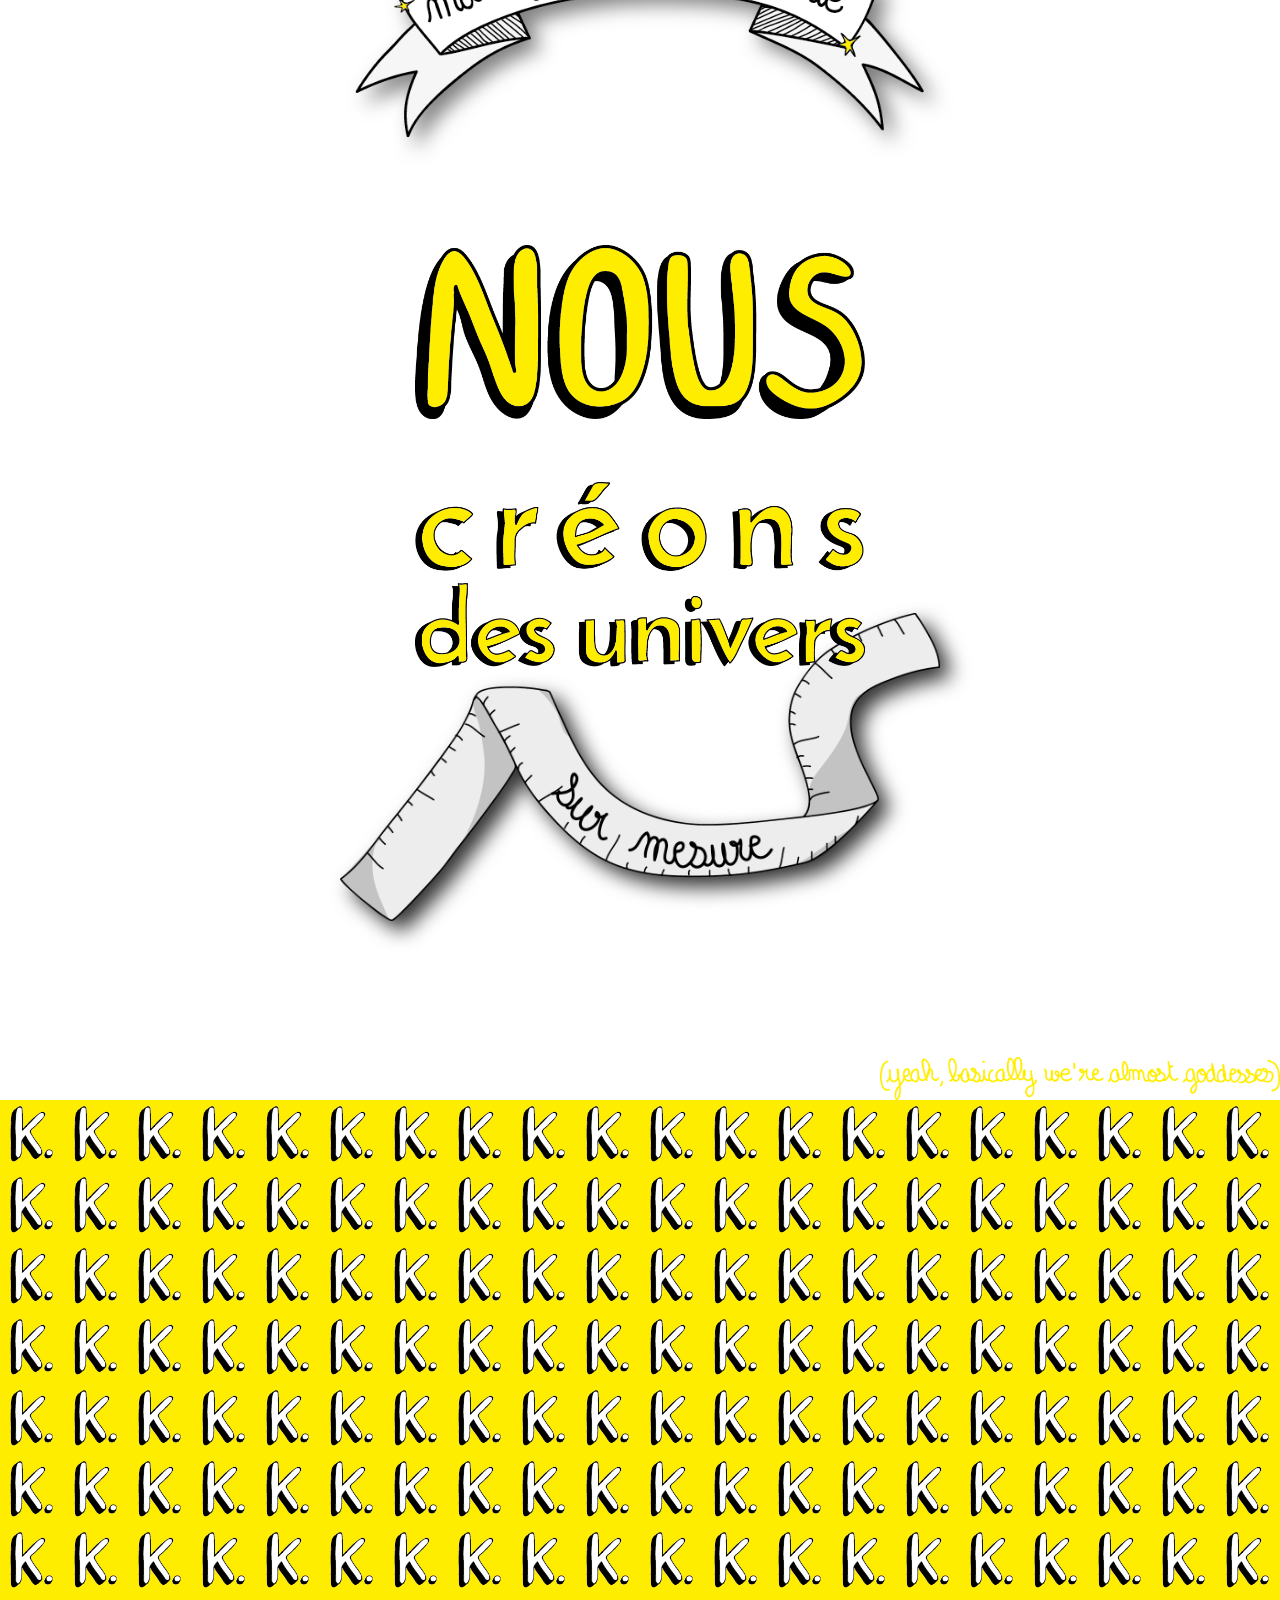
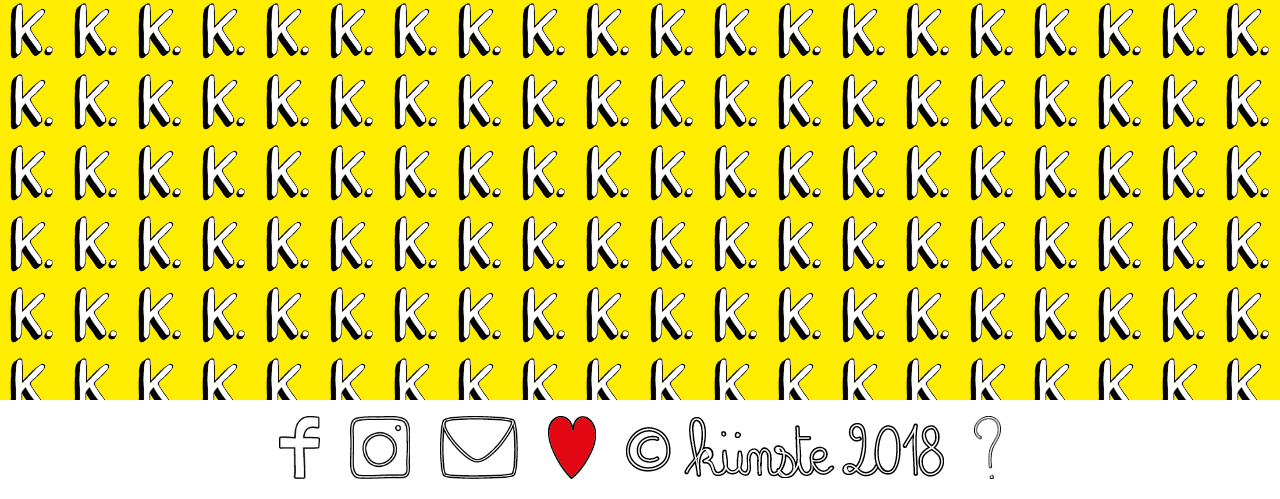
==== commit 7382d815: "new version short" ====
--- a/index.html
+++ b/index.html
@@ -17,18 +17,18 @@
 
     <div id="se-pre-con"></div>
 
-    <nav>
+    <!-- <nav>
       <a href="./index.html">
         <img src="./images/kunste.png" alt="logo kunste">
       </a>
       <a class="menuLink" href="./histoire.html">L'AGENCE</a>
       <a class="menuLink" href="./portfolio.html">PORTFOLIO</a>
       <a class="menuLink" href="#">CONTACT</a>
-    </nav>
-
-    <div class="hamburger">
+    </nav> -->
+
+    <!-- <div class="hamburger">
       <i class="fa fa-bars"></i>
-    </div>
+    </div> -->
 
     <section id="home">
       <div id="bounce1">
@@ -197,11 +197,12 @@
       </a>
     </section>
 
-    <section id="creative">
+
+<!--    <section id="creative">
       <img id="chateau" src="./images/creative/chateau.png" alt="Kunste chateau">
       <img id="porte" src="./images/creative/porte01.png" alt="Kunste porte chateau">
       <img id="escalier" src="./images/creative/escaliers.png" alt="Kunster escalier chateau">
-    </section>
+    </section>-->
 
     <section id="univers">
       <img id="nous" src="./images/univers/nous.png" alt="Kunste nous studio artistique">
@@ -210,7 +211,329 @@
       <img id="god" src="./images/univers/basically.png" alt="basically almost god">
     </section>
 
-    <section id="agence">
+    <section id="contact">
+
+      <div id="hideK">
+        <img class="coverK" src="./images/contact/kseul.png" alt="">
+        <img class="coverK" src="./images/contact/kseul.png" alt="">
+        <img class="coverK" src="./images/contact/kseul.png" alt="">
+        <img class="coverK" src="./images/contact/kseul.png" alt="">
+        <img class="coverK" src="./images/contact/kseul.png" alt="">
+        <img class="coverK" src="./images/contact/kseul.png" alt="">
+        <img class="coverK" src="./images/contact/kseul.png" alt="">
+        <img class="coverK" src="./images/contact/kseul.png" alt="">
+        <img class="coverK" src="./images/contact/kseul.png" alt="">
+        <img class="coverK" src="./images/contact/kseul.png" alt="">
+        <img class="coverK" src="./images/contact/kseul.png" alt="">
+        <img class="coverK" src="./images/contact/kseul.png" alt="">
+        <img class="coverK" src="./images/contact/kseul.png" alt="">
+        <img class="coverK" src="./images/contact/kseul.png" alt="">
+        <img class="coverK" src="./images/contact/kseul.png" alt="">
+        <img class="coverK" src="./images/contact/kseul.png" alt="">
+        <img class="coverK" src="./images/contact/kseul.png" alt="">
+        <img class="coverK" src="./images/contact/kseul.png" alt="">
+        <img class="coverK" src="./images/contact/kseul.png" alt="">
+        <img class="coverK" src="./images/contact/kseul.png" alt="">
+        <img class="coverK" src="./images/contact/kseul.png" alt="">
+        <img class="coverK" src="./images/contact/kseul.png" alt="">
+        <img class="coverK" src="./images/contact/kseul.png" alt="">
+        <img class="coverK" src="./images/contact/kseul.png" alt="">
+        <img class="coverK" src="./images/contact/kseul.png" alt="">
+        <img class="coverK" src="./images/contact/kseul.png" alt="">
+        <img class="coverK" src="./images/contact/kseul.png" alt="">
+        <img class="coverK" src="./images/contact/kseul.png" alt="">
+        <img class="coverK" src="./images/contact/kseul.png" alt="">
+        <img class="coverK" src="./images/contact/kseul.png" alt="">
+        <img class="coverK" src="./images/contact/kseul.png" alt="">
+        <img class="coverK" src="./images/contact/kseul.png" alt="">
+        <img class="coverK" src="./images/contact/kseul.png" alt="">
+        <img class="coverK" src="./images/contact/kseul.png" alt="">
+        <img class="coverK" src="./images/contact/kseul.png" alt="">
+        <img class="coverK" src="./images/contact/kseul.png" alt="">
+        <img class="coverK" src="./images/contact/kseul.png" alt="">
+        <img class="coverK" src="./images/contact/kseul.png" alt="">
+        <img class="coverK" src="./images/contact/kseul.png" alt="">
+        <img class="coverK" src="./images/contact/kseul.png" alt="">
+        <img class="coverK" src="./images/contact/kseul.png" alt="">
+        <img class="coverK" src="./images/contact/kseul.png" alt="">
+        <img class="coverK" src="./images/contact/kseul.png" alt="">
+        <img class="coverK" src="./images/contact/kseul.png" alt="">
+        <img class="coverK" src="./images/contact/kseul.png" alt="">
+        <img class="coverK" src="./images/contact/kseul.png" alt="">
+        <img class="coverK" src="./images/contact/kseul.png" alt="">
+        <img class="coverK" src="./images/contact/kseul.png" alt="">
+        <img class="coverK" src="./images/contact/kseul.png" alt="">
+        <img class="coverK" src="./images/contact/kseul.png" alt="">
+        <img class="coverK" src="./images/contact/kseul.png" alt="">
+        <img class="coverK" src="./images/contact/kseul.png" alt="">
+        <img class="coverK" src="./images/contact/kseul.png" alt="">
+        <img class="coverK" src="./images/contact/kseul.png" alt="">
+        <img class="coverK" src="./images/contact/kseul.png" alt="">
+        <img class="coverK" src="./images/contact/kseul.png" alt="">
+        <img class="coverK" src="./images/contact/kseul.png" alt="">
+        <img class="coverK" src="./images/contact/kseul.png" alt="">
+        <img class="coverK" src="./images/contact/kseul.png" alt="">
+        <img class="coverK" src="./images/contact/kseul.png" alt="">
+        <img class="coverK" src="./images/contact/kseul.png" alt="">
+        <img class="coverK" src="./images/contact/kseul.png" alt="">
+        <img class="coverK" src="./images/contact/kseul.png" alt="">
+        <img class="coverK" src="./images/contact/kseul.png" alt="">
+        <img class="coverK" src="./images/contact/kseul.png" alt="">
+        <img class="coverK" src="./images/contact/kseul.png" alt="">
+        <img class="coverK" src="./images/contact/kseul.png" alt="">
+        <img class="coverK" src="./images/contact/kseul.png" alt="">
+        <img class="coverK" src="./images/contact/kseul.png" alt="">
+        <img class="coverK" src="./images/contact/kseul.png" alt="">
+        <img class="coverK" src="./images/contact/kseul.png" alt="">
+        <img class="coverK" src="./images/contact/kseul.png" alt="">
+        <img class="coverK" src="./images/contact/kseul.png" alt="">
+        <img class="coverK" src="./images/contact/kseul.png" alt="">
+        <img class="coverK" src="./images/contact/kseul.png" alt="">
+        <img class="coverK" src="./images/contact/kseul.png" alt="">
+        <img class="coverK" src="./images/contact/kseul.png" alt="">
+        <img class="coverK" src="./images/contact/kseul.png" alt="">
+        <img class="coverK" src="./images/contact/kseul.png" alt="">
+        <img class="coverK" src="./images/contact/kseul.png" alt="">
+        <img class="coverK" src="./images/contact/kseul.png" alt="">
+        <img class="coverK" src="./images/contact/kseul.png" alt="">
+        <img class="coverK" src="./images/contact/kseul.png" alt="">
+        <img class="coverK" src="./images/contact/kseul.png" alt="">
+        <img class="coverK" src="./images/contact/kseul.png" alt="">
+        <img class="coverK" src="./images/contact/kseul.png" alt="">
+        <img class="coverK" src="./images/contact/kseul.png" alt="">
+        <img class="coverK" src="./images/contact/kseul.png" alt="">
+        <img class="coverK" src="./images/contact/kseul.png" alt="">
+        <img class="coverK" src="./images/contact/kseul.png" alt="">
+        <img class="coverK" src="./images/contact/kseul.png" alt="">
+        <img class="coverK" src="./images/contact/kseul.png" alt="">
+        <img class="coverK" src="./images/contact/kseul.png" alt="">
+        <img class="coverK" src="./images/contact/kseul.png" alt="">
+        <img class="coverK" src="./images/contact/kseul.png" alt="">
+        <img class="coverK" src="./images/contact/kseul.png" alt="">
+        <img class="coverK" src="./images/contact/kseul.png" alt="">
+        <img class="coverK" src="./images/contact/kseul.png" alt="">
+        <img class="coverK" src="./images/contact/kseul.png" alt="">
+        <img class="coverK" src="./images/contact/kseul.png" alt="">
+        <img class="coverK" src="./images/contact/kseul.png" alt="">
+        <img class="coverK" src="./images/contact/kseul.png" alt="">
+        <img class="coverK" src="./images/contact/kseul.png" alt="">
+        <img class="coverK" src="./images/contact/kseul.png" alt="">
+        <img class="coverK" src="./images/contact/kseul.png" alt="">
+        <img class="coverK" src="./images/contact/kseul.png" alt="">
+        <img class="coverK" src="./images/contact/kseul.png" alt="">
+        <img class="coverK" src="./images/contact/kseul.png" alt="">
+        <img class="coverK" src="./images/contact/kseul.png" alt="">
+        <img class="coverK" src="./images/contact/kseul.png" alt="">
+        <img class="coverK" src="./images/contact/kseul.png" alt="">
+        <img class="coverK" src="./images/contact/kseul.png" alt="">
+        <img class="coverK" src="./images/contact/kseul.png" alt="">
+        <img class="coverK" src="./images/contact/kseul.png" alt="">
+        <img class="coverK" src="./images/contact/kseul.png" alt="">
+        <img class="coverK" src="./images/contact/kseul.png" alt="">
+        <img class="coverK" src="./images/contact/kseul.png" alt="">
+        <img class="coverK" src="./images/contact/kseul.png" alt="">
+        <img class="coverK" src="./images/contact/kseul.png" alt="">
+        <img class="coverK" src="./images/contact/kseul.png" alt="">
+        <img class="coverK" src="./images/contact/kseul.png" alt="">
+        <img class="coverK" src="./images/contact/kseul.png" alt="">
+        <img class="coverK" src="./images/contact/kseul.png" alt="">
+        <img class="coverK" src="./images/contact/kseul.png" alt="">
+        <img class="coverK" src="./images/contact/kseul.png" alt="">
+        <img class="coverK" src="./images/contact/kseul.png" alt="">
+        <img class="coverK" src="./images/contact/kseul.png" alt="">
+        <img class="coverK" src="./images/contact/kseul.png" alt="">
+        <img class="coverK" src="./images/contact/kseul.png" alt="">
+        <img class="coverK" src="./images/contact/kseul.png" alt="">
+        <img class="coverK" src="./images/contact/kseul.png" alt="">
+        <img class="coverK" src="./images/contact/kseul.png" alt="">
+        <img class="coverK" src="./images/contact/kseul.png" alt="">
+        <img class="coverK" src="./images/contact/kseul.png" alt="">
+        <img class="coverK" src="./images/contact/kseul.png" alt="">
+        <img class="coverK" src="./images/contact/kseul.png" alt="">
+        <img class="coverK" src="./images/contact/kseul.png" alt="">
+        <img class="coverK" src="./images/contact/kseul.png" alt="">
+        <img class="coverK" src="./images/contact/kseul.png" alt="">
+        <img class="coverK" src="./images/contact/kseul.png" alt="">
+        <img class="coverK" src="./images/contact/kseul.png" alt="">
+        <img class="coverK" src="./images/contact/kseul.png" alt="">
+        <img class="coverK" src="./images/contact/kseul.png" alt="">
+        <img class="coverK" src="./images/contact/kseul.png" alt="">
+        <img class="coverK" src="./images/contact/kseul.png" alt="">
+        <img class="coverK" src="./images/contact/kseul.png" alt="">
+        <img class="coverK" src="./images/contact/kseul.png" alt="">
+        <img class="coverK" src="./images/contact/kseul.png" alt="">
+        <img class="coverK" src="./images/contact/kseul.png" alt="">
+        <img class="coverK" src="./images/contact/kseul.png" alt="">
+        <img class="coverK" src="./images/contact/kseul.png" alt="">
+        <img class="coverK" src="./images/contact/kseul.png" alt="">
+        <img class="coverK" src="./images/contact/kseul.png" alt="">
+        <img class="coverK" src="./images/contact/kseul.png" alt="">
+        <img class="coverK" src="./images/contact/kseul.png" alt="">
+        <img class="coverK" src="./images/contact/kseul.png" alt="">
+        <img class="coverK" src="./images/contact/kseul.png" alt="">
+        <img class="coverK" src="./images/contact/kseul.png" alt="">
+        <img class="coverK" src="./images/contact/kseul.png" alt="">
+        <img class="coverK" src="./images/contact/kseul.png" alt="">
+        <img class="coverK" src="./images/contact/kseul.png" alt="">
+        <img class="coverK" src="./images/contact/kseul.png" alt="">
+        <img class="coverK" src="./images/contact/kseul.png" alt="">
+        <img class="coverK" src="./images/contact/kseul.png" alt="">
+        <img class="coverK" src="./images/contact/kseul.png" alt="">
+        <img class="coverK" src="./images/contact/kseul.png" alt="">
+        <img class="coverK" src="./images/contact/kseul.png" alt="">
+        <img class="coverK" src="./images/contact/kseul.png" alt="">
+        <img class="coverK" src="./images/contact/kseul.png" alt="">
+        <img class="coverK" src="./images/contact/kseul.png" alt="">
+        <img class="coverK" src="./images/contact/kseul.png" alt="">
+        <img class="coverK" src="./images/contact/kseul.png" alt="">
+        <img class="coverK" src="./images/contact/kseul.png" alt="">
+        <img class="coverK" src="./images/contact/kseul.png" alt="">
+        <img class="coverK" src="./images/contact/kseul.png" alt="">
+        <img class="coverK" src="./images/contact/kseul.png" alt="">
+        <img class="coverK" src="./images/contact/kseul.png" alt="">
+        <img class="coverK" src="./images/contact/kseul.png" alt="">
+        <img class="coverK" src="./images/contact/kseul.png" alt="">
+        <img class="coverK" src="./images/contact/kseul.png" alt="">
+        <img class="coverK" src="./images/contact/kseul.png" alt="">
+        <img class="coverK" src="./images/contact/kseul.png" alt="">
+        <img class="coverK" src="./images/contact/kseul.png" alt="">
+        <img class="coverK" src="./images/contact/kseul.png" alt="">
+        <img class="coverK" src="./images/contact/kseul.png" alt="">
+        <img class="coverK" src="./images/contact/kseul.png" alt="">
+        <img class="coverK" src="./images/contact/kseul.png" alt="">
+        <img class="coverK" src="./images/contact/kseul.png" alt="">
+        <img class="coverK" src="./images/contact/kseul.png" alt="">
+        <img class="coverK" src="./images/contact/kseul.png" alt="">
+        <img class="coverK" src="./images/contact/kseul.png" alt="">
+        <img class="coverK" src="./images/contact/kseul.png" alt="">
+        <img class="coverK" src="./images/contact/kseul.png" alt="">
+        <img class="coverK" src="./images/contact/kseul.png" alt="">
+        <img class="coverK" src="./images/contact/kseul.png" alt="">
+        <img class="coverK" src="./images/contact/kseul.png" alt="">
+        <img class="coverK" src="./images/contact/kseul.png" alt="">
+        <img class="coverK" src="./images/contact/kseul.png" alt="">
+        <img class="coverK" src="./images/contact/kseul.png" alt="">
+        <img class="coverK" src="./images/contact/kseul.png" alt="">
+        <img class="coverK" src="./images/contact/kseul.png" alt="">
+        <img class="coverK" src="./images/contact/kseul.png" alt="">
+        <img class="coverK" src="./images/contact/kseul.png" alt="">
+        <img class="coverK" src="./images/contact/kseul.png" alt="">
+        <img class="coverK" src="./images/contact/kseul.png" alt="">
+        <img class="coverK" src="./images/contact/kseul.png" alt="">
+        <img class="coverK" src="./images/contact/kseul.png" alt="">
+        <img class="coverK" src="./images/contact/kseul.png" alt="">
+        <img class="coverK" src="./images/contact/kseul.png" alt="">
+        <img class="coverK" src="./images/contact/kseul.png" alt="">
+        <img class="coverK" src="./images/contact/kseul.png" alt="">
+        <img class="coverK" src="./images/contact/kseul.png" alt="">
+        <img class="coverK" src="./images/contact/kseul.png" alt="">
+        <img class="coverK" src="./images/contact/kseul.png" alt="">
+        <img class="coverK" src="./images/contact/kseul.png" alt="">
+        <img class="coverK" src="./images/contact/kseul.png" alt="">
+        <img class="coverK" src="./images/contact/kseul.png" alt="">
+        <img class="coverK" src="./images/contact/kseul.png" alt="">
+        <img class="coverK" src="./images/contact/kseul.png" alt="">
+        <img class="coverK" src="./images/contact/kseul.png" alt="">
+        <img class="coverK" src="./images/contact/kseul.png" alt="">
+        <img class="coverK" src="./images/contact/kseul.png" alt="">
+        <img class="coverK" src="./images/contact/kseul.png" alt="">
+        <img class="coverK" src="./images/contact/kseul.png" alt="">
+        <img class="coverK" src="./images/contact/kseul.png" alt="">
+        <img class="coverK" src="./images/contact/kseul.png" alt="">
+        <img class="coverK" src="./images/contact/kseul.png" alt="">
+        <img class="coverK" src="./images/contact/kseul.png" alt="">
+        <img class="coverK" src="./images/contact/kseul.png" alt="">
+        <img class="coverK" src="./images/contact/kseul.png" alt="">
+        <img class="coverK" src="./images/contact/kseul.png" alt="">
+        <img class="coverK" src="./images/contact/kseul.png" alt="">
+        <img class="coverK" src="./images/contact/kseul.png" alt="">
+        <img class="coverK" src="./images/contact/kseul.png" alt="">
+        <img class="coverK" src="./images/contact/kseul.png" alt="">
+        <img class="coverK" src="./images/contact/kseul.png" alt="">
+        <img class="coverK" src="./images/contact/kseul.png" alt="">
+        <img class="coverK" src="./images/contact/kseul.png" alt="">
+        <img class="coverK" src="./images/contact/kseul.png" alt="">
+        <img class="coverK" src="./images/contact/kseul.png" alt="">
+        <img class="coverK" src="./images/contact/kseul.png" alt="">
+        <img class="coverK" src="./images/contact/kseul.png" alt="">
+        <img class="coverK" src="./images/contact/kseul.png" alt="">
+        <img class="coverK" src="./images/contact/kseul.png" alt="">
+        <img class="coverK" src="./images/contact/kseul.png" alt="">
+        <img class="coverK" src="./images/contact/kseul.png" alt="">
+        <img class="coverK" src="./images/contact/kseul.png" alt="">
+        <img class="coverK" src="./images/contact/kseul.png" alt="">
+        <img class="coverK" src="./images/contact/kseul.png" alt="">
+        <img class="coverK" src="./images/contact/kseul.png" alt="">
+        <img class="coverK" src="./images/contact/kseul.png" alt="">
+        <img class="coverK" src="./images/contact/kseul.png" alt="">
+        <img class="coverK" src="./images/contact/kseul.png" alt="">
+        <img class="coverK" src="./images/contact/kseul.png" alt="">
+        <img class="coverK" src="./images/contact/kseul.png" alt="">
+        <img class="coverK" src="./images/contact/kseul.png" alt="">
+        <img class="coverK" src="./images/contact/kseul.png" alt="">
+        <img class="coverK" src="./images/contact/kseul.png" alt="">
+        <img class="coverK" src="./images/contact/kseul.png" alt="">
+        <img class="coverK" src="./images/contact/kseul.png" alt="">
+        <img class="coverK" src="./images/contact/kseul.png" alt="">
+        <img class="coverK" src="./images/contact/kseul.png" alt="">
+        <img class="coverK" src="./images/contact/kseul.png" alt="">
+        <img class="coverK" src="./images/contact/kseul.png" alt="">
+        <img class="coverK" src="./images/contact/kseul.png" alt="">
+        <img class="coverK" src="./images/contact/kseul.png" alt="">
+        <img class="coverK" src="./images/contact/kseul.png" alt="">
+        <img class="coverK" src="./images/contact/kseul.png" alt="">
+        <img class="coverK" src="./images/contact/kseul.png" alt="">
+        <img class="coverK" src="./images/contact/kseul.png" alt="">
+        <img class="coverK" src="./images/contact/kseul.png" alt="">
+        <img class="coverK" src="./images/contact/kseul.png" alt="">
+        <img class="coverK" src="./images/contact/kseul.png" alt="">
+        <img class="coverK" src="./images/contact/kseul.png" alt="">
+        <img class="coverK" src="./images/contact/kseul.png" alt="">
+        <img class="coverK" src="./images/contact/kseul.png" alt="">
+        <img class="coverK" src="./images/contact/kseul.png" alt="">
+        <img class="coverK" src="./images/contact/kseul.png" alt="">
+        <img class="coverK" src="./images/contact/kseul.png" alt="">
+        <img class="coverK" src="./images/contact/kseul.png" alt="">
+        <img class="coverK" src="./images/contact/kseul.png" alt="">
+        <img class="coverK" src="./images/contact/kseul.png" alt="">
+        <img class="coverK" src="./images/contact/kseul.png" alt="">
+        <img class="coverK" src="./images/contact/kseul.png" alt="">
+        <img class="coverK" src="./images/contact/kseul.png" alt="">
+        <img class="coverK" src="./images/contact/kseul.png" alt="">
+        <img class="coverK" src="./images/contact/kseul.png" alt="">
+        <img class="coverK" src="./images/contact/kseul.png" alt="">
+        <img class="coverK" src="./images/contact/kseul.png" alt="">
+        <img class="coverK" src="./images/contact/kseul.png" alt="">
+        <img class="coverK" src="./images/contact/kseul.png" alt="">
+        <img class="coverK" src="./images/contact/kseul.png" alt="">
+        <img class="coverK" src="./images/contact/kseul.png" alt="">
+        <img class="coverK" src="./images/contact/kseul.png" alt="">
+        <img class="coverK" src="./images/contact/kseul.png" alt="">
+        <img class="coverK" src="./images/contact/kseul.png" alt="">
+        <img class="coverK" src="./images/contact/kseul.png" alt="">
+        <img class="coverK" src="./images/contact/kseul.png" alt="">
+        <img class="coverK" src="./images/contact/kseul.png" alt="">
+        <img class="coverK" src="./images/contact/kseul.png" alt="">
+        <img class="coverK" src="./images/contact/kseul.png" alt="">
+        <img class="coverK" src="./images/contact/kseul.png" alt="">
+        <img class="coverK" src="./images/contact/kseul.png" alt="">
+        <img class="coverK" src="./images/contact/kseul.png" alt="">
+        <img class="coverK" src="./images/contact/kseul.png" alt="">
+        <img class="coverK" src="./images/contact/kseul.png" alt="">
+        <img class="coverK" src="./images/contact/kseul.png" alt="">
+      </div>
+
+      <div id="contactInfos">
+        <img id="noms" src="./images/contact/noms.png" alt="noms Kunste">
+        <img id="mailK" src="./images/contact/mailK.png" alt="mailK Kunste">
+        <img id="num" src="./images/contact/num.png" alt="num Kunste">
+        <img id="band" src="./images/contact/band.png" alt="band Kunste">
+      </div>
+
+    </section>
+
+
+<!--    <section id="agence">
       <div class="grand">
         <p>On s'y connait :</p>
       </div>
@@ -243,13 +566,13 @@
           <p>startups</p>
         </div>
       </div>
-    </section>
-
-    <section id="histoire">
-      <!-- <div id="bandeau_up_container">
+    </section>-->
+
+    <!-- <section id="histoire">
+      <div id="bandeau_up_container">
         <img id="bandeau_up" src="./images/Histoire/Bandeau_simple.png" alt="Bandeau Kunste">
         <div id="bandeau_up_text">Nous pouvons plonger n'importe qui dans nos univers atypiques et sur mesure</div>
-      </div> -->
+      </div>
 
       <img id="team_picture" src="./images/Histoire/team.png" alt="Team Kunste">
 
@@ -287,7 +610,7 @@
           </div>
         </div>
       </div>
-    </section>
+    </section> -->
 
     <footer>
         <div class="footer">
--- a/css/main.css
+++ b/css/main.css
@@ -29,14 +29,14 @@
       NAVBAR
 ===================== */
 
-nav {
+/* nav {
   display: flex;
   flex-direction: row;
   justify-content: flex-start;
   align-items: center;
   background-color: rgba(255, 255, 255, 0.3);
   width: 100%;
-  max-width: 100%;
+  max-width: 100vw;
   position: fixed;
   top: 0;
   z-index: 100;
@@ -94,14 +94,14 @@
   nav a {
     margin: 0px 5px;
   }
-}
+
 
 /* =====================
       BURGER MENU
 ===================== */
 
 
-div.hamburger {
+/* div.hamburger {
   position: fixed;
   top: 0px;
   right: 0px;
@@ -115,7 +115,7 @@
   div.hamburger {
     display: block;
   }
-}
+} */
 
 /* =====================
       HOMEPAGE
@@ -704,10 +704,12 @@
   }
 }
 
+
+
 /* =====================
       Creative agency
 ===================== */
-#creative {
+/* #creative {
   min-height: 100vh;
   width: 100vw;
   max-width: 100%;
@@ -721,11 +723,12 @@
 
 #creative img {
   position: absolute;
-  width: 80%;
+  max-width: 80%;
+  width: 1100px;
   margin-top: 35px;
 }
 
-
+ */
 
 
 
@@ -785,9 +788,240 @@
   }
 }
 /* =====================
+Contact
+===================== */
+
+#contact {
+  min-height: 100vh;
+  position: relative;
+  overflow: hidden;
+}
+
+#contact::after {
+  content: "";
+  background: url('../images/contact/fond.png');
+  background-size: auto 800px;
+  opacity: 0.6;
+  top: 0;
+  left: 0;
+  bottom: 0;
+  right: 0;
+  position: absolute;
+  z-index: -1;
+}
+
+#hideK {
+  margin: 0px;
+  padding: 0px;
+  display: flex;
+  flex-direction: row;
+  flex-wrap: wrap;
+  position: absolute;
+  z-index: 1000;
+}
+
+#hideK img {
+  margin: 0px;
+  width: 5%;
+  height: 5%;
+  opacity: 1;
+  /* box-shadow: -5px 5px 0px black; */
+}
+
+.kMoove0 {
+  animation: kMoove0 2s ease-out 0s 1 normal both;
+}
+
+@keyframes kMoove0 {
+  0% {
+    transform: translate(0, 0) scale(1);
+    opacity: 1,
+  }
+  99% {
+    transform: translate(0, -200vh) scale(3);
+    opacity: 1,
+  }
+  100% {
+    transform: translate(0, -200vh) scale(3);
+    opacity: 0;
+  }
+}
+
+.kMoove1 {
+  animation: kMoove1 2s ease-out 0s 1 normal both;
+}
+
+@keyframes kMoove1 {
+  0% {
+    transform: translate(0, 0) scale(1);
+    opacity: 1,
+  }
+  99% {
+    transform: translate(200vh, -200vh) scale(3);
+    opacity: 1,
+  }
+  100% {
+    transform: translate(200vh, -200vh) scale(3);
+    opacity: 0;
+  }
+}
+.kMoove2 {
+  animation: kMoove2 2s ease-out 0s 1 normal both;
+}
+
+@keyframes kMoove2 {
+  0% {
+    transform: translate(0, 0) scale(1);
+    opacity: 1,
+  }
+  99% {
+    transform: translate(200vh, 0) scale(3);
+    opacity: 1,
+  }
+  100% {
+    transform: translate(200vh, 0) scale(3);
+    opacity: 0;
+  }
+}
+.kMoove3 {
+  animation: kMoove3 2s ease-out 0s 1 normal both;
+}
+
+@keyframes kMoove3 {
+  0% {
+    transform: translate(0, 0) scale(1);
+    opacity: 1,
+  }
+  99% {
+    transform: translate(200vh, 200vh) scale(3);
+    opacity: 1,
+  }
+  100% {
+    transform: translate(200vh, 200vh) scale(3);
+    opacity: 0;
+  }
+}
+.kMoove4 {
+  animation: kMoove4 2s ease-out 0s 1 normal both;
+}
+
+@keyframes kMoove4 {
+  0% {
+    transform: translate(0, 0) scale(1);
+    opacity: 1,
+  }
+  99% {
+    transform: translate(0, 200vh) scale(3);
+    opacity: 1,
+  }
+  100% {
+    transform: translate(0, 200vh) scale(3);
+    opacity: 0;
+  }
+}
+.kMoove5 {
+  animation: kMoove5 2s ease-out 0s 1 normal both;
+}
+
+@keyframes kMoove5 {
+  0% {
+    transform: translate(0, 0) scale(1);
+    opacity: 1,
+  }
+  99% {
+    transform: translate(-200vh, 200vh) scale(3);
+    opacity: 1,
+  }
+  100% {
+    transform: translate(-200vh, 200vh) scale(3);
+    opacity: 0;
+  }
+}
+.kMoove6 {
+  animation: kMoove6 2s ease-out 0s 1 normal both;
+}
+
+@keyframes kMoove6 {
+  0% {
+    transform: translate(0, 0) scale(1);
+    opacity: 1,
+  }
+  99% {
+    transform: translate(-200vh, 0) scale(3);
+    opacity: 1,
+  }
+  100% {
+    transform: translate(-200vh, 0) scale(3);
+    opacity: 0;
+  }
+}
+.kMoove7 {
+  animation: kMoove7 2s ease-out 0s 1 normal both;
+}
+
+@keyframes kMoove7 {
+  0% {
+    transform: translate(0, 0) scale(1);
+    opacity: 1,
+  }
+  99% {
+    transform: translate(-200vh, -200vh) scale(3);
+    opacity: 1,
+  }
+  100% {
+    transform: translate(-200vh, -200vh) scale(3);
+    opacity: 0;
+  }
+}
+
+#contactInfos {
+  min-height: 100vh;
+  display: flex;
+  flex-direction: column;
+  justify-content: center;
+}
+#contactInfos img {
+  align-self: center;
+}
+
+#noms {
+  height: 10vh;
+}
+
+#mailK {
+  height: 10vh;
+  margin-top: 40px;
+}
+
+#num {
+  height: 8vh;
+  margin-top: 40px;
+}
+
+#band {
+  height: 25vh;
+}
+
+@media screen and (max-width:900px) {
+  #hideK img {
+    width: 6.25%;
+    height: 6.25%;
+  }
+}
+
+
+@media screen and (max-width:600px) {
+  #hideK img {
+    width: 10%;
+    height: 10%;
+  }
+}
+
+
+/* =====================
       AGENCE
 ===================== */
-
+/*
 #agence {
   min-height: 100vh;
   width: 100vw;
@@ -879,13 +1113,13 @@
     margin: 4vh 10px;
   }
 
-}
+} */
 
 /* =====================
       HISTOIRE
 ===================== */
 
-
+/*
 #histoire {
   min-height: 100vh;
   background: url('../images/Histoire/motif_fleurs.png');
@@ -1006,7 +1240,7 @@
   #team_picture {
     max-width: 95%;
   }
-}
+} */
 
 
 /* =====================
@@ -1016,14 +1250,17 @@
   height: 11vh;
   display: flex;
   flex-direction: row;
+  flex-wrap: wrap;
   justify-content: center;
+  max-width: 100vw;
 }
 
 .footer  {
   align-self: center;
-  margin: 0 15px;
+  margin: 10px 15px;
 }
 
 .footer img {
   max-height: 7vh;
-}
+  max-width: 100vw;
+}
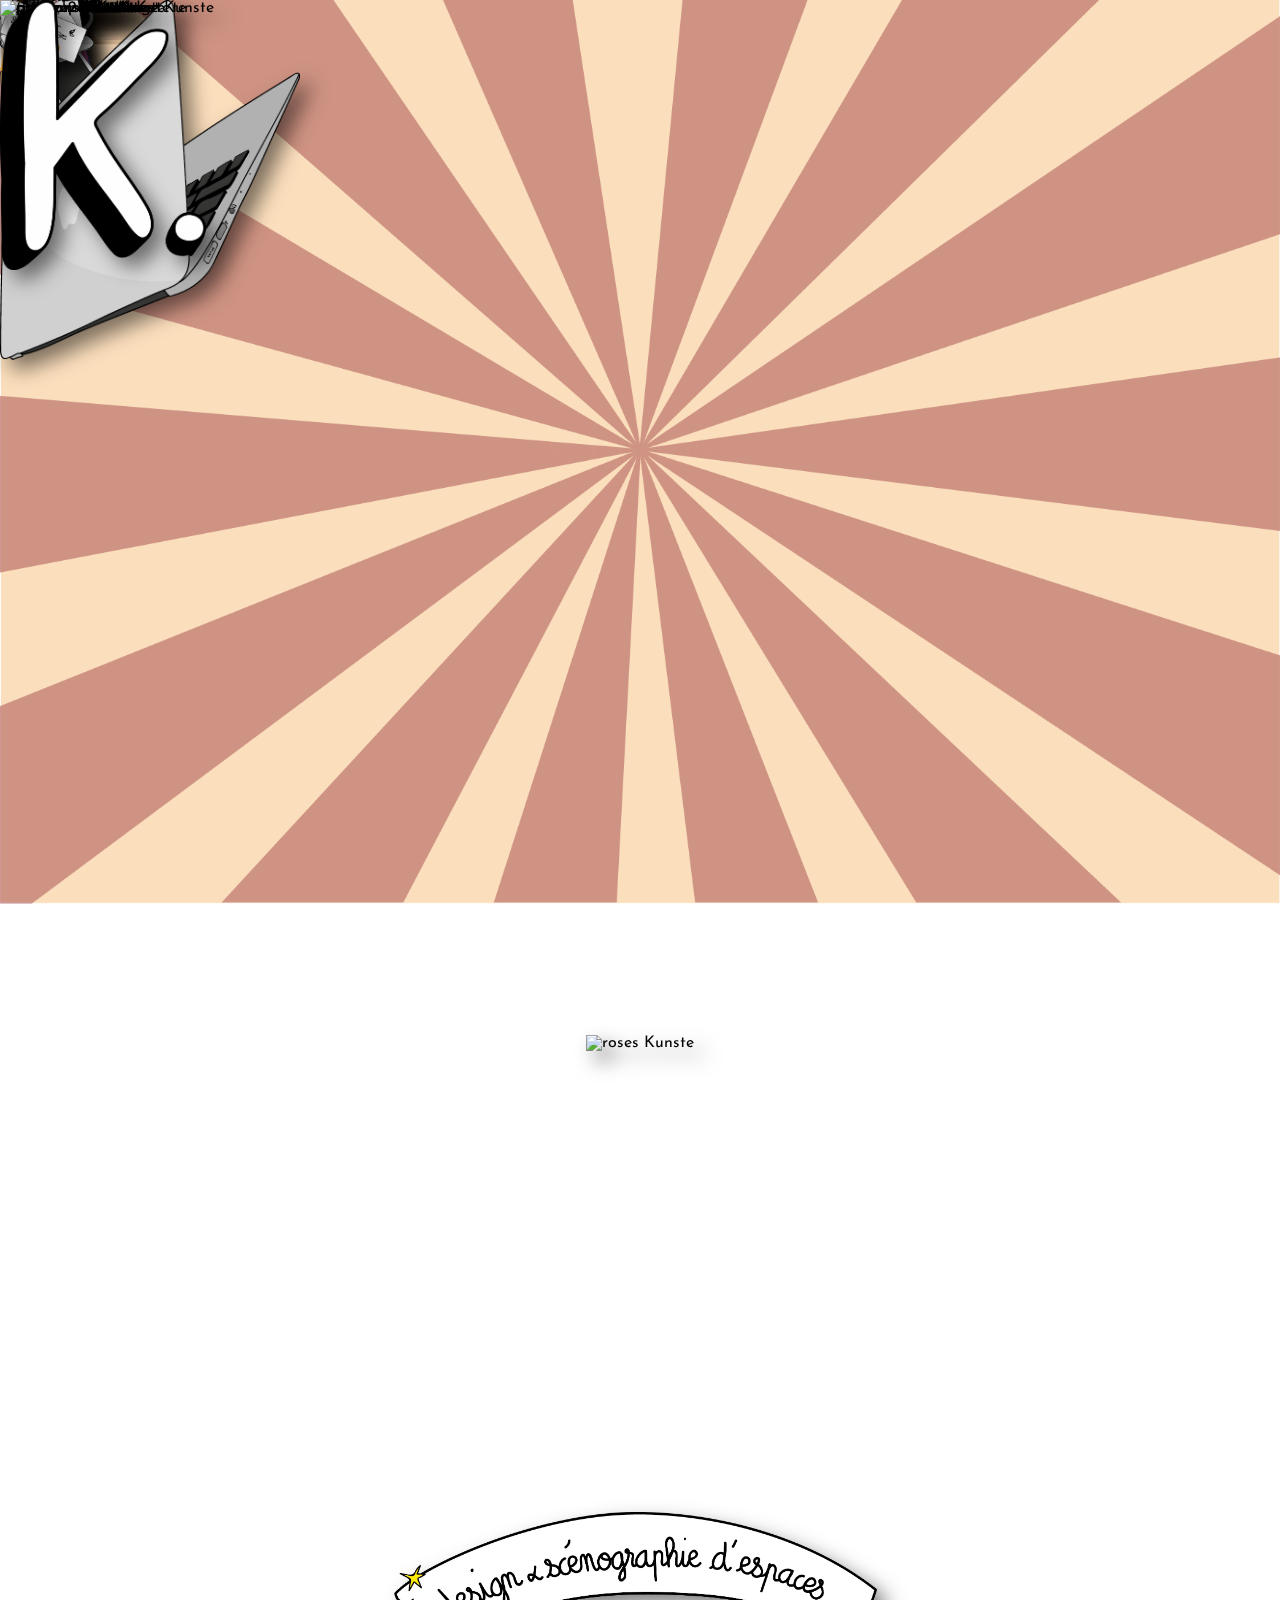
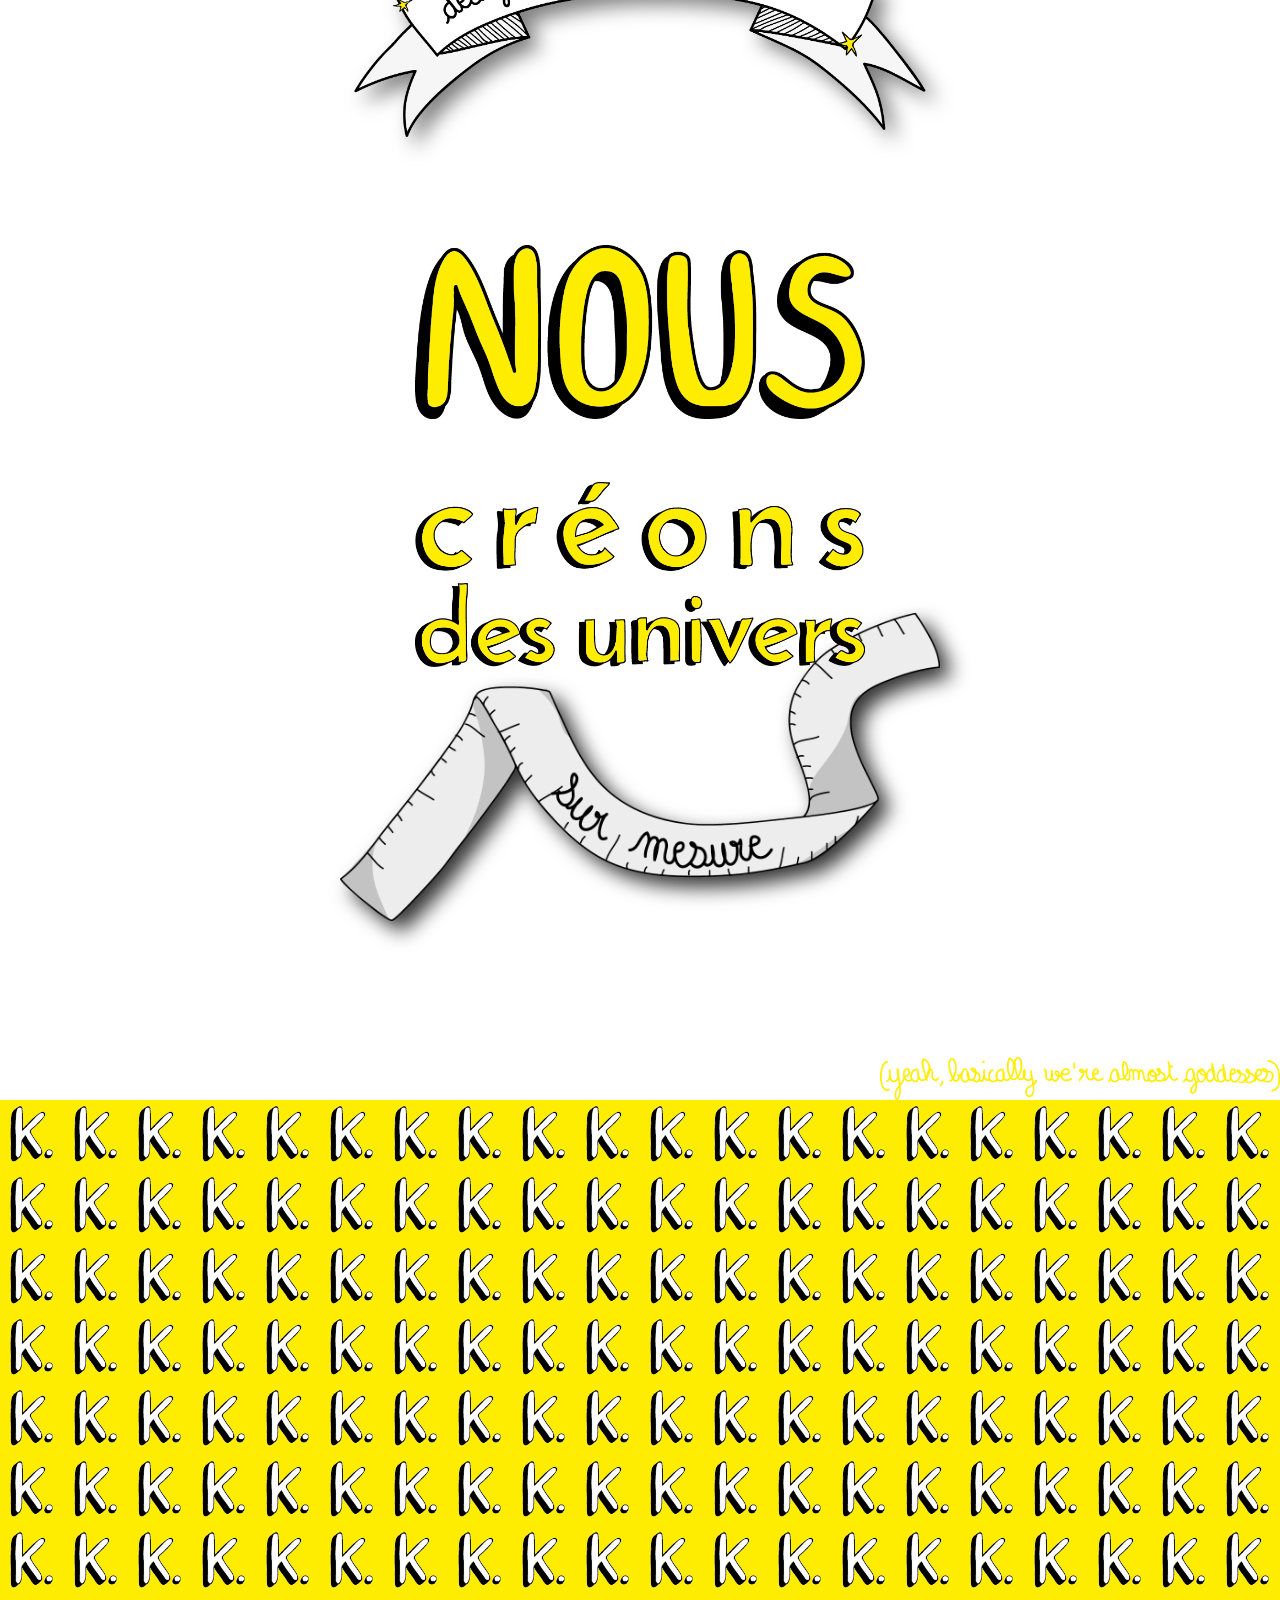
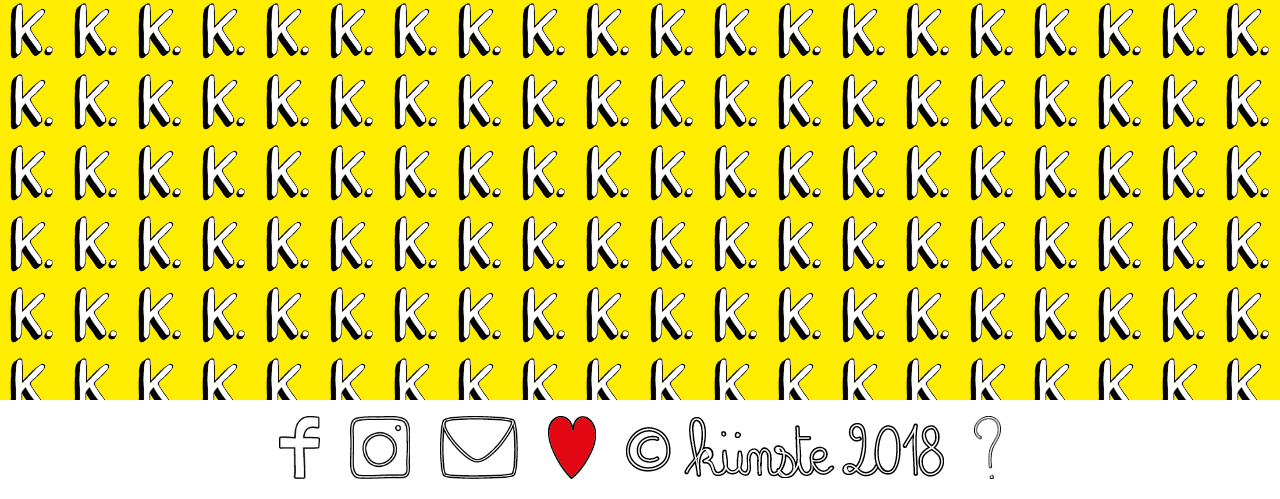
==== commit 13439508: "ajouter shake + changement bandeau" ====
--- a/index.html
+++ b/index.html
@@ -3,12 +3,16 @@
   <head>
     <meta charset="utf-8">
     <meta name="viewport" content="width=device-width, initial-scale=1, shrink-to-fit=no">
+    <meta name="description" content="Künste Studio. Direction artistique subversive : branding et communication, events et scénographie, design et graphisme. Un réseau de créatifs." />
+    <meta name="keywords" content="künste, kunste, künst, art, arts, artistes, agence, studio, kunst, lyon, paris, france, amour, léa, aline, creative, agency, agence, direction artistique, réseau, experts, branding, communication, design, visuels, events, scénographie, coworking, identité, illustration, image de marque, street art, graffiti, dessins, opération, opé comm, agence créative" />
 
     <link href="https://fonts.googleapis.com/css?family=Josefin+Sans" rel="stylesheet">
     <link href="https://maxcdn.bootstrapcdn.com/font-awesome/4.7.0/css/font-awesome.min.css" rel="stylesheet" integrity="sha384-wvfXpqpZZVQGK6TAh5PVlGOfQNHSoD2xbE+QkPxCAFlNEevoEH3Sl0sibVcOQVnN" crossorigin="anonymous">
     <link rel="stylesheet" href="css/main.css">
-
-    <title>Kunste - agence de direction artistique subversive</title>
+    <link rel="stylesheet" type="text/css" href="https://csshake.surge.sh/csshake.min.css">
+    <link rel="icon" type="image/png" href="./images/homepage/kseul.png" />
+
+    <title>Kunste - creative agency</title>
 
 
     <script src="https://code.jquery.com/jquery-3.3.1.min.js"></script>
@@ -189,456 +193,64 @@
       </div>
 
       <img id="roses" src="./images/homepage/roses.png" alt="roses Kunste">
-      <a href="./histoire.html">
+      <a href="#">
         <img class="hide" id="logo" src="./images/logo_square.png" alt="logo Kunste">
       </a>
-      <a href="./histoire.html">
+      <a href="#">
         <img id="bandeau" src="./images/homepage/bandeau.png" alt="bandeau Kunste">
       </a>
     </section>
 
-
-<!--    <section id="creative">
-      <img id="chateau" src="./images/creative/chateau.png" alt="Kunste chateau">
-      <img id="porte" src="./images/creative/porte01.png" alt="Kunste porte chateau">
-      <img id="escalier" src="./images/creative/escaliers.png" alt="Kunster escalier chateau">
-    </section>-->
-
     <section id="univers">
-      <img id="nous" src="./images/univers/nous.png" alt="Kunste nous studio artistique">
-      <img id="creons" src="./images/univers/creons.png" alt="Kunste créons des univers studio artistique">
-      <img id="mesure" src="./images/univers/mètre.png" alt="Sur mesure">
-      <img id="god" src="./images/univers/basically.png" alt="basically almost god">
+      <img id="nous" src="./images/homepage/nous.png" alt="Kunste nous studio artistique">
+      <img id="creons" src="./images/homepage/creons.png" alt="Kunste créons des univers studio artistique">
+      <img id="mesure" src="./images/homepage/mètre.png" alt="Sur mesure">
+      <img id="god" src="./images/homepage/basically.png" alt="basically almost god">
     </section>
 
     <section id="contact">
 
       <div id="hideK">
-        <img class="coverK" src="./images/contact/kseul.png" alt="">
-        <img class="coverK" src="./images/contact/kseul.png" alt="">
-        <img class="coverK" src="./images/contact/kseul.png" alt="">
-        <img class="coverK" src="./images/contact/kseul.png" alt="">
-        <img class="coverK" src="./images/contact/kseul.png" alt="">
-        <img class="coverK" src="./images/contact/kseul.png" alt="">
-        <img class="coverK" src="./images/contact/kseul.png" alt="">
-        <img class="coverK" src="./images/contact/kseul.png" alt="">
-        <img class="coverK" src="./images/contact/kseul.png" alt="">
-        <img class="coverK" src="./images/contact/kseul.png" alt="">
-        <img class="coverK" src="./images/contact/kseul.png" alt="">
-        <img class="coverK" src="./images/contact/kseul.png" alt="">
-        <img class="coverK" src="./images/contact/kseul.png" alt="">
-        <img class="coverK" src="./images/contact/kseul.png" alt="">
-        <img class="coverK" src="./images/contact/kseul.png" alt="">
-        <img class="coverK" src="./images/contact/kseul.png" alt="">
-        <img class="coverK" src="./images/contact/kseul.png" alt="">
-        <img class="coverK" src="./images/contact/kseul.png" alt="">
-        <img class="coverK" src="./images/contact/kseul.png" alt="">
-        <img class="coverK" src="./images/contact/kseul.png" alt="">
-        <img class="coverK" src="./images/contact/kseul.png" alt="">
-        <img class="coverK" src="./images/contact/kseul.png" alt="">
-        <img class="coverK" src="./images/contact/kseul.png" alt="">
-        <img class="coverK" src="./images/contact/kseul.png" alt="">
-        <img class="coverK" src="./images/contact/kseul.png" alt="">
-        <img class="coverK" src="./images/contact/kseul.png" alt="">
-        <img class="coverK" src="./images/contact/kseul.png" alt="">
-        <img class="coverK" src="./images/contact/kseul.png" alt="">
-        <img class="coverK" src="./images/contact/kseul.png" alt="">
-        <img class="coverK" src="./images/contact/kseul.png" alt="">
-        <img class="coverK" src="./images/contact/kseul.png" alt="">
-        <img class="coverK" src="./images/contact/kseul.png" alt="">
-        <img class="coverK" src="./images/contact/kseul.png" alt="">
-        <img class="coverK" src="./images/contact/kseul.png" alt="">
-        <img class="coverK" src="./images/contact/kseul.png" alt="">
-        <img class="coverK" src="./images/contact/kseul.png" alt="">
-        <img class="coverK" src="./images/contact/kseul.png" alt="">
-        <img class="coverK" src="./images/contact/kseul.png" alt="">
-        <img class="coverK" src="./images/contact/kseul.png" alt="">
-        <img class="coverK" src="./images/contact/kseul.png" alt="">
-        <img class="coverK" src="./images/contact/kseul.png" alt="">
-        <img class="coverK" src="./images/contact/kseul.png" alt="">
-        <img class="coverK" src="./images/contact/kseul.png" alt="">
-        <img class="coverK" src="./images/contact/kseul.png" alt="">
-        <img class="coverK" src="./images/contact/kseul.png" alt="">
-        <img class="coverK" src="./images/contact/kseul.png" alt="">
-        <img class="coverK" src="./images/contact/kseul.png" alt="">
-        <img class="coverK" src="./images/contact/kseul.png" alt="">
-        <img class="coverK" src="./images/contact/kseul.png" alt="">
-        <img class="coverK" src="./images/contact/kseul.png" alt="">
-        <img class="coverK" src="./images/contact/kseul.png" alt="">
-        <img class="coverK" src="./images/contact/kseul.png" alt="">
-        <img class="coverK" src="./images/contact/kseul.png" alt="">
-        <img class="coverK" src="./images/contact/kseul.png" alt="">
-        <img class="coverK" src="./images/contact/kseul.png" alt="">
-        <img class="coverK" src="./images/contact/kseul.png" alt="">
-        <img class="coverK" src="./images/contact/kseul.png" alt="">
-        <img class="coverK" src="./images/contact/kseul.png" alt="">
-        <img class="coverK" src="./images/contact/kseul.png" alt="">
-        <img class="coverK" src="./images/contact/kseul.png" alt="">
-        <img class="coverK" src="./images/contact/kseul.png" alt="">
-        <img class="coverK" src="./images/contact/kseul.png" alt="">
-        <img class="coverK" src="./images/contact/kseul.png" alt="">
-        <img class="coverK" src="./images/contact/kseul.png" alt="">
-        <img class="coverK" src="./images/contact/kseul.png" alt="">
-        <img class="coverK" src="./images/contact/kseul.png" alt="">
-        <img class="coverK" src="./images/contact/kseul.png" alt="">
-        <img class="coverK" src="./images/contact/kseul.png" alt="">
-        <img class="coverK" src="./images/contact/kseul.png" alt="">
-        <img class="coverK" src="./images/contact/kseul.png" alt="">
-        <img class="coverK" src="./images/contact/kseul.png" alt="">
-        <img class="coverK" src="./images/contact/kseul.png" alt="">
-        <img class="coverK" src="./images/contact/kseul.png" alt="">
-        <img class="coverK" src="./images/contact/kseul.png" alt="">
-        <img class="coverK" src="./images/contact/kseul.png" alt="">
-        <img class="coverK" src="./images/contact/kseul.png" alt="">
-        <img class="coverK" src="./images/contact/kseul.png" alt="">
-        <img class="coverK" src="./images/contact/kseul.png" alt="">
-        <img class="coverK" src="./images/contact/kseul.png" alt="">
-        <img class="coverK" src="./images/contact/kseul.png" alt="">
-        <img class="coverK" src="./images/contact/kseul.png" alt="">
-        <img class="coverK" src="./images/contact/kseul.png" alt="">
-        <img class="coverK" src="./images/contact/kseul.png" alt="">
-        <img class="coverK" src="./images/contact/kseul.png" alt="">
-        <img class="coverK" src="./images/contact/kseul.png" alt="">
-        <img class="coverK" src="./images/contact/kseul.png" alt="">
-        <img class="coverK" src="./images/contact/kseul.png" alt="">
-        <img class="coverK" src="./images/contact/kseul.png" alt="">
-        <img class="coverK" src="./images/contact/kseul.png" alt="">
-        <img class="coverK" src="./images/contact/kseul.png" alt="">
-        <img class="coverK" src="./images/contact/kseul.png" alt="">
-        <img class="coverK" src="./images/contact/kseul.png" alt="">
-        <img class="coverK" src="./images/contact/kseul.png" alt="">
-        <img class="coverK" src="./images/contact/kseul.png" alt="">
-        <img class="coverK" src="./images/contact/kseul.png" alt="">
-        <img class="coverK" src="./images/contact/kseul.png" alt="">
-        <img class="coverK" src="./images/contact/kseul.png" alt="">
-        <img class="coverK" src="./images/contact/kseul.png" alt="">
-        <img class="coverK" src="./images/contact/kseul.png" alt="">
-        <img class="coverK" src="./images/contact/kseul.png" alt="">
-        <img class="coverK" src="./images/contact/kseul.png" alt="">
-        <img class="coverK" src="./images/contact/kseul.png" alt="">
-        <img class="coverK" src="./images/contact/kseul.png" alt="">
-        <img class="coverK" src="./images/contact/kseul.png" alt="">
-        <img class="coverK" src="./images/contact/kseul.png" alt="">
-        <img class="coverK" src="./images/contact/kseul.png" alt="">
-        <img class="coverK" src="./images/contact/kseul.png" alt="">
-        <img class="coverK" src="./images/contact/kseul.png" alt="">
-        <img class="coverK" src="./images/contact/kseul.png" alt="">
-        <img class="coverK" src="./images/contact/kseul.png" alt="">
-        <img class="coverK" src="./images/contact/kseul.png" alt="">
-        <img class="coverK" src="./images/contact/kseul.png" alt="">
-        <img class="coverK" src="./images/contact/kseul.png" alt="">
-        <img class="coverK" src="./images/contact/kseul.png" alt="">
-        <img class="coverK" src="./images/contact/kseul.png" alt="">
-        <img class="coverK" src="./images/contact/kseul.png" alt="">
-        <img class="coverK" src="./images/contact/kseul.png" alt="">
-        <img class="coverK" src="./images/contact/kseul.png" alt="">
-        <img class="coverK" src="./images/contact/kseul.png" alt="">
-        <img class="coverK" src="./images/contact/kseul.png" alt="">
-        <img class="coverK" src="./images/contact/kseul.png" alt="">
-        <img class="coverK" src="./images/contact/kseul.png" alt="">
-        <img class="coverK" src="./images/contact/kseul.png" alt="">
-        <img class="coverK" src="./images/contact/kseul.png" alt="">
-        <img class="coverK" src="./images/contact/kseul.png" alt="">
-        <img class="coverK" src="./images/contact/kseul.png" alt="">
-        <img class="coverK" src="./images/contact/kseul.png" alt="">
-        <img class="coverK" src="./images/contact/kseul.png" alt="">
-        <img class="coverK" src="./images/contact/kseul.png" alt="">
-        <img class="coverK" src="./images/contact/kseul.png" alt="">
-        <img class="coverK" src="./images/contact/kseul.png" alt="">
-        <img class="coverK" src="./images/contact/kseul.png" alt="">
-        <img class="coverK" src="./images/contact/kseul.png" alt="">
-        <img class="coverK" src="./images/contact/kseul.png" alt="">
-        <img class="coverK" src="./images/contact/kseul.png" alt="">
-        <img class="coverK" src="./images/contact/kseul.png" alt="">
-        <img class="coverK" src="./images/contact/kseul.png" alt="">
-        <img class="coverK" src="./images/contact/kseul.png" alt="">
-        <img class="coverK" src="./images/contact/kseul.png" alt="">
-        <img class="coverK" src="./images/contact/kseul.png" alt="">
-        <img class="coverK" src="./images/contact/kseul.png" alt="">
-        <img class="coverK" src="./images/contact/kseul.png" alt="">
-        <img class="coverK" src="./images/contact/kseul.png" alt="">
-        <img class="coverK" src="./images/contact/kseul.png" alt="">
-        <img class="coverK" src="./images/contact/kseul.png" alt="">
-        <img class="coverK" src="./images/contact/kseul.png" alt="">
-        <img class="coverK" src="./images/contact/kseul.png" alt="">
-        <img class="coverK" src="./images/contact/kseul.png" alt="">
-        <img class="coverK" src="./images/contact/kseul.png" alt="">
-        <img class="coverK" src="./images/contact/kseul.png" alt="">
-        <img class="coverK" src="./images/contact/kseul.png" alt="">
-        <img class="coverK" src="./images/contact/kseul.png" alt="">
-        <img class="coverK" src="./images/contact/kseul.png" alt="">
-        <img class="coverK" src="./images/contact/kseul.png" alt="">
-        <img class="coverK" src="./images/contact/kseul.png" alt="">
-        <img class="coverK" src="./images/contact/kseul.png" alt="">
-        <img class="coverK" src="./images/contact/kseul.png" alt="">
-        <img class="coverK" src="./images/contact/kseul.png" alt="">
-        <img class="coverK" src="./images/contact/kseul.png" alt="">
-        <img class="coverK" src="./images/contact/kseul.png" alt="">
-        <img class="coverK" src="./images/contact/kseul.png" alt="">
-        <img class="coverK" src="./images/contact/kseul.png" alt="">
-        <img class="coverK" src="./images/contact/kseul.png" alt="">
-        <img class="coverK" src="./images/contact/kseul.png" alt="">
-        <img class="coverK" src="./images/contact/kseul.png" alt="">
-        <img class="coverK" src="./images/contact/kseul.png" alt="">
-        <img class="coverK" src="./images/contact/kseul.png" alt="">
-        <img class="coverK" src="./images/contact/kseul.png" alt="">
-        <img class="coverK" src="./images/contact/kseul.png" alt="">
-        <img class="coverK" src="./images/contact/kseul.png" alt="">
-        <img class="coverK" src="./images/contact/kseul.png" alt="">
-        <img class="coverK" src="./images/contact/kseul.png" alt="">
-        <img class="coverK" src="./images/contact/kseul.png" alt="">
-        <img class="coverK" src="./images/contact/kseul.png" alt="">
-        <img class="coverK" src="./images/contact/kseul.png" alt="">
-        <img class="coverK" src="./images/contact/kseul.png" alt="">
-        <img class="coverK" src="./images/contact/kseul.png" alt="">
-        <img class="coverK" src="./images/contact/kseul.png" alt="">
-        <img class="coverK" src="./images/contact/kseul.png" alt="">
-        <img class="coverK" src="./images/contact/kseul.png" alt="">
-        <img class="coverK" src="./images/contact/kseul.png" alt="">
-        <img class="coverK" src="./images/contact/kseul.png" alt="">
-        <img class="coverK" src="./images/contact/kseul.png" alt="">
-        <img class="coverK" src="./images/contact/kseul.png" alt="">
-        <img class="coverK" src="./images/contact/kseul.png" alt="">
-        <img class="coverK" src="./images/contact/kseul.png" alt="">
-        <img class="coverK" src="./images/contact/kseul.png" alt="">
-        <img class="coverK" src="./images/contact/kseul.png" alt="">
-        <img class="coverK" src="./images/contact/kseul.png" alt="">
-        <img class="coverK" src="./images/contact/kseul.png" alt="">
-        <img class="coverK" src="./images/contact/kseul.png" alt="">
-        <img class="coverK" src="./images/contact/kseul.png" alt="">
-        <img class="coverK" src="./images/contact/kseul.png" alt="">
-        <img class="coverK" src="./images/contact/kseul.png" alt="">
-        <img class="coverK" src="./images/contact/kseul.png" alt="">
-        <img class="coverK" src="./images/contact/kseul.png" alt="">
-        <img class="coverK" src="./images/contact/kseul.png" alt="">
-        <img class="coverK" src="./images/contact/kseul.png" alt="">
-        <img class="coverK" src="./images/contact/kseul.png" alt="">
-        <img class="coverK" src="./images/contact/kseul.png" alt="">
-        <img class="coverK" src="./images/contact/kseul.png" alt="">
-        <img class="coverK" src="./images/contact/kseul.png" alt="">
-        <img class="coverK" src="./images/contact/kseul.png" alt="">
-        <img class="coverK" src="./images/contact/kseul.png" alt="">
-        <img class="coverK" src="./images/contact/kseul.png" alt="">
-        <img class="coverK" src="./images/contact/kseul.png" alt="">
-        <img class="coverK" src="./images/contact/kseul.png" alt="">
-        <img class="coverK" src="./images/contact/kseul.png" alt="">
-        <img class="coverK" src="./images/contact/kseul.png" alt="">
-        <img class="coverK" src="./images/contact/kseul.png" alt="">
-        <img class="coverK" src="./images/contact/kseul.png" alt="">
-        <img class="coverK" src="./images/contact/kseul.png" alt="">
-        <img class="coverK" src="./images/contact/kseul.png" alt="">
-        <img class="coverK" src="./images/contact/kseul.png" alt="">
-        <img class="coverK" src="./images/contact/kseul.png" alt="">
-        <img class="coverK" src="./images/contact/kseul.png" alt="">
-        <img class="coverK" src="./images/contact/kseul.png" alt="">
-        <img class="coverK" src="./images/contact/kseul.png" alt="">
-        <img class="coverK" src="./images/contact/kseul.png" alt="">
-        <img class="coverK" src="./images/contact/kseul.png" alt="">
-        <img class="coverK" src="./images/contact/kseul.png" alt="">
-        <img class="coverK" src="./images/contact/kseul.png" alt="">
-        <img class="coverK" src="./images/contact/kseul.png" alt="">
-        <img class="coverK" src="./images/contact/kseul.png" alt="">
-        <img class="coverK" src="./images/contact/kseul.png" alt="">
-        <img class="coverK" src="./images/contact/kseul.png" alt="">
-        <img class="coverK" src="./images/contact/kseul.png" alt="">
-        <img class="coverK" src="./images/contact/kseul.png" alt="">
-        <img class="coverK" src="./images/contact/kseul.png" alt="">
-        <img class="coverK" src="./images/contact/kseul.png" alt="">
-        <img class="coverK" src="./images/contact/kseul.png" alt="">
-        <img class="coverK" src="./images/contact/kseul.png" alt="">
-        <img class="coverK" src="./images/contact/kseul.png" alt="">
-        <img class="coverK" src="./images/contact/kseul.png" alt="">
-        <img class="coverK" src="./images/contact/kseul.png" alt="">
-        <img class="coverK" src="./images/contact/kseul.png" alt="">
-        <img class="coverK" src="./images/contact/kseul.png" alt="">
-        <img class="coverK" src="./images/contact/kseul.png" alt="">
-        <img class="coverK" src="./images/contact/kseul.png" alt="">
-        <img class="coverK" src="./images/contact/kseul.png" alt="">
-        <img class="coverK" src="./images/contact/kseul.png" alt="">
-        <img class="coverK" src="./images/contact/kseul.png" alt="">
-        <img class="coverK" src="./images/contact/kseul.png" alt="">
-        <img class="coverK" src="./images/contact/kseul.png" alt="">
-        <img class="coverK" src="./images/contact/kseul.png" alt="">
-        <img class="coverK" src="./images/contact/kseul.png" alt="">
-        <img class="coverK" src="./images/contact/kseul.png" alt="">
-        <img class="coverK" src="./images/contact/kseul.png" alt="">
-        <img class="coverK" src="./images/contact/kseul.png" alt="">
-        <img class="coverK" src="./images/contact/kseul.png" alt="">
-        <img class="coverK" src="./images/contact/kseul.png" alt="">
-        <img class="coverK" src="./images/contact/kseul.png" alt="">
-        <img class="coverK" src="./images/contact/kseul.png" alt="">
-        <img class="coverK" src="./images/contact/kseul.png" alt="">
-        <img class="coverK" src="./images/contact/kseul.png" alt="">
-        <img class="coverK" src="./images/contact/kseul.png" alt="">
-        <img class="coverK" src="./images/contact/kseul.png" alt="">
-        <img class="coverK" src="./images/contact/kseul.png" alt="">
-        <img class="coverK" src="./images/contact/kseul.png" alt="">
-        <img class="coverK" src="./images/contact/kseul.png" alt="">
-        <img class="coverK" src="./images/contact/kseul.png" alt="">
-        <img class="coverK" src="./images/contact/kseul.png" alt="">
-        <img class="coverK" src="./images/contact/kseul.png" alt="">
-        <img class="coverK" src="./images/contact/kseul.png" alt="">
-        <img class="coverK" src="./images/contact/kseul.png" alt="">
-        <img class="coverK" src="./images/contact/kseul.png" alt="">
-        <img class="coverK" src="./images/contact/kseul.png" alt="">
-        <img class="coverK" src="./images/contact/kseul.png" alt="">
-        <img class="coverK" src="./images/contact/kseul.png" alt="">
-        <img class="coverK" src="./images/contact/kseul.png" alt="">
-        <img class="coverK" src="./images/contact/kseul.png" alt="">
-        <img class="coverK" src="./images/contact/kseul.png" alt="">
-        <img class="coverK" src="./images/contact/kseul.png" alt="">
-        <img class="coverK" src="./images/contact/kseul.png" alt="">
-        <img class="coverK" src="./images/contact/kseul.png" alt="">
-        <img class="coverK" src="./images/contact/kseul.png" alt="">
-        <img class="coverK" src="./images/contact/kseul.png" alt="">
-        <img class="coverK" src="./images/contact/kseul.png" alt="">
-        <img class="coverK" src="./images/contact/kseul.png" alt="">
-        <img class="coverK" src="./images/contact/kseul.png" alt="">
-        <img class="coverK" src="./images/contact/kseul.png" alt="">
-        <img class="coverK" src="./images/contact/kseul.png" alt="">
-        <img class="coverK" src="./images/contact/kseul.png" alt="">
-        <img class="coverK" src="./images/contact/kseul.png" alt="">
-        <img class="coverK" src="./images/contact/kseul.png" alt="">
-        <img class="coverK" src="./images/contact/kseul.png" alt="">
-        <img class="coverK" src="./images/contact/kseul.png" alt="">
-        <img class="coverK" src="./images/contact/kseul.png" alt="">
-        <img class="coverK" src="./images/contact/kseul.png" alt="">
-        <img class="coverK" src="./images/contact/kseul.png" alt="">
-        <img class="coverK" src="./images/contact/kseul.png" alt="">
-        <img class="coverK" src="./images/contact/kseul.png" alt="">
-        <img class="coverK" src="./images/contact/kseul.png" alt="">
-        <img class="coverK" src="./images/contact/kseul.png" alt="">
-        <img class="coverK" src="./images/contact/kseul.png" alt="">
-        <img class="coverK" src="./images/contact/kseul.png" alt="">
-        <img class="coverK" src="./images/contact/kseul.png" alt="">
-        <img class="coverK" src="./images/contact/kseul.png" alt="">
-        <img class="coverK" src="./images/contact/kseul.png" alt="">
-        <img class="coverK" src="./images/contact/kseul.png" alt="">
-        <img class="coverK" src="./images/contact/kseul.png" alt="">
-        <img class="coverK" src="./images/contact/kseul.png" alt="">
-        <img class="coverK" src="./images/contact/kseul.png" alt="">
-        <img class="coverK" src="./images/contact/kseul.png" alt="">
-        <img class="coverK" src="./images/contact/kseul.png" alt="">
-        <img class="coverK" src="./images/contact/kseul.png" alt="">
-        <img class="coverK" src="./images/contact/kseul.png" alt="">
+        <!-- <img id="bravo" src="https://media.giphy.com/media/26u4eMNSMWydF0v8A/giphy.gif" alt="bravo"> -->
+
       </div>
 
       <div id="contactInfos">
-        <img id="noms" src="./images/contact/noms.png" alt="noms Kunste">
-        <img id="mailK" src="./images/contact/mailK.png" alt="mailK Kunste">
-        <img id="num" src="./images/contact/num.png" alt="num Kunste">
-        <img id="band" src="./images/contact/band.png" alt="band Kunste">
+        <img id="noms" src="./images/homepage/noms.png" alt="noms Kunste">
+        <img id="mailK" src="./images/homepage/mailK.png" alt="mailK Kunste">
+        <img id="num" src="./images/homepage/num.png" alt="num Kunste">
+        <img id="band" src="./images/homepage/band.png" alt="band Kunste">
       </div>
 
     </section>
 
-
-<!--    <section id="agence">
-      <div class="grand">
-        <p>On s'y connait :</p>
-      </div>
-      <div id="agence_small">
-        <div class="petit">
-          <p>branding</p>
-        </div>
-        <div class="petit">
-          <p>visuel merchandising</p>
-        </div>
-        <div class="petit">
-          <p>communication</p>
-        </div>
-        <div class="petit">
-          <p>événements</p>
-        </div>
-        <div class="petit">
-          <p>expositions</p>
-        </div>
-        <div class="petit">
-          <p>digital & print</p>
-        </div>
-        <div class="petit">
-          <p>subversion</p>
-        </div>
-        <div class="petit">
-          <p>identités visuelles</p>
-        </div>
-        <div class="petit">
-          <p>startups</p>
-        </div>
-      </div>
-    </section>-->
-
-    <!-- <section id="histoire">
-      <div id="bandeau_up_container">
-        <img id="bandeau_up" src="./images/Histoire/Bandeau_simple.png" alt="Bandeau Kunste">
-        <div id="bandeau_up_text">Nous pouvons plonger n'importe qui dans nos univers atypiques et sur mesure</div>
-      </div>
-
-      <img id="team_picture" src="./images/Histoire/team.png" alt="Team Kunste">
-
-      <div id="prop_valeur">
-        <div id="nous_avons">
-          <img id="nous_avons_title" src="./images/Histoire/Nous_avons.png" alt="Nous_avons Kunste">
-            <div class="bloc_container">
-              <img class="bloc" src="./images/Histoire/bloc.png" alt="bloc Kunste">
-              <div class="bloc_text">
-                Une imagination sans limite
-                <hr>
-                Une parole  honnête et spontanée
-                <hr>
-                Un carnet d’adresses rempli
-                <hr>
-                Une expérience que vous n’avez pas
-                <hr>
-                Une armée d’artistes, qui ont eux aussi leur propre esprit, expérience et regard
-              </div>
-            </div>
-        </div>
-        <div id="nous_savons">
-          <img id="nous_savons_title" src="./images/Histoire/Nous_savons.png" alt="Nous_savons Kunste">
-          <div class="bloc_container">
-            <img class="bloc" src="./images/Histoire/bloc.png" alt="bloc Kunste">
-            <div class="bloc_text">
-              Ecouter soigneusement et comprendre rapidement
-              <hr>
-              Nous adapter, vraiment.
-              <hr>
-              Travailler sous pression
-              <hr>
-              Fédérer, toucher, susciter, exciter, choquer, marquer, faire rêver, interloquer, bref, vous l’avez
-            </div>
-          </div>
-        </div>
-      </div>
-    </section> -->
-
     <footer>
         <div class="footer">
           <a href="https://www.facebook.com/studio.kunste/" target="_blank">
-            <img id="facebook" src="./images/footer/facebook.png" alt="facebook link Kunste">
+            <img id="facebook" src="./images/homepage/facebook.png" alt="facebook link Kunste">
           </a>
         </div>
         <div class="footer">
           <a href="https://www.instagram.com/kunste_studio/" target="_blank">
-            <img id="instagram" src="./images/footer/instagram.png" alt="instagram link Kunste">
+            <img id="instagram" src="./images/homepage/instagram.png" alt="instagram link Kunste">
           </a>
         </div>
         <div class="footer">
           <a href="mailto:contact@kunste.eu" target="_blank">
-            <img id="mail" src="./images/footer/mail.png" alt="mail contact Kunste">
-          </a>
-        </div>
-        <div class="footer">
-          <img id="coeur" src="./images/footer/coeur.png" alt="made with love Kunste">
-        </div>
-
-        <div class="footer">
-          <img id="copyright" src="./images/footer/copyright.png" alt="mail contact Kunste">
+            <img id="mail" src="./images/homepage/mail.png" alt="mail contact Kunste">
+          </a>
+        </div>
+        <div class="footer">
+          <img id="coeur" src="./images/homepage/coeur.png" alt="made with love Kunste">
+        </div>
+
+        <div class="footer">
+          <img id="copyright" src="./images/homepage/copyright.png" alt="mail contact Kunste">
         </div>
 
         <div class="footer">
           <a href="https://www.youtube.com/watch?v=dQw4w9WgXcQ" target="_blank">
-            <img id="question" src="./images/footer/question.png" alt="question Kunste">
+            <img id="question" src="./images/homepage/question.png" alt="question Kunste">
           </a>
         </div>
 
--- a/css/main.css
+++ b/css/main.css
@@ -40,7 +40,7 @@
   position: fixed;
   top: 0;
   z-index: 100;
-  background: url('../images/univers/motif_galaxy.png');
+  background: url('../images/nav/motif_galaxy.png');
   background-size: auto 300px;
 }
 
@@ -707,32 +707,6 @@
 
 
 /* =====================
-      Creative agency
-===================== */
-/* #creative {
-  min-height: 100vh;
-  width: 100vw;
-  max-width: 100%;
-  overflow: hidden;
-  position: relative;
-  display: flex;
-  justify-content: center;
-  background: url(../images/creative/fond.png) no-repeat center center;
-  background-size: cover;
-}
-
-#creative img {
-  position: absolute;
-  max-width: 80%;
-  width: 1100px;
-  margin-top: 35px;
-}
-
- */
-
-
-
-/* =====================
       UNIVERS
 ===================== */
 
@@ -741,7 +715,7 @@
   width: 100vw;
   max-width: 100%;
   overflow: hidden;
-  background: url('../images/univers/motif_galaxy.png');
+  background: url('../images/homepage/motif_galaxy.png');
   background-size: auto 300px;
   background-attachment: fixed;
   display: flex;
@@ -799,7 +773,7 @@
 
 #contact::after {
   content: "";
-  background: url('../images/contact/fond.png');
+  background: url('../images/homepage/fond.png');
   background-size: auto 800px;
   opacity: 0.6;
   top: 0;
@@ -813,166 +787,46 @@
 #hideK {
   margin: 0px;
   padding: 0px;
+  min-height: 100%;
+  min-width: 100%;
   display: flex;
   flex-direction: row;
   flex-wrap: wrap;
   position: absolute;
   z-index: 1000;
+  -webkit-user-select: none;
+  -webkit-touch-callout: none;
 }
 
 #hideK img {
   margin: 0px;
   width: 5%;
   height: 5%;
-  opacity: 1;
+  z-index: 10000;
+
   /* box-shadow: -5px 5px 0px black; */
 }
 
-.kMoove0 {
-  animation: kMoove0 2s ease-out 0s 1 normal both;
-}
-
-@keyframes kMoove0 {
-  0% {
-    transform: translate(0, 0) scale(1);
-    opacity: 1,
-  }
-  99% {
-    transform: translate(0, -200vh) scale(3);
-    opacity: 1,
-  }
-  100% {
-    transform: translate(0, -200vh) scale(3);
-    opacity: 0;
-  }
-}
-
-.kMoove1 {
-  animation: kMoove1 2s ease-out 0s 1 normal both;
-}
-
-@keyframes kMoove1 {
-  0% {
-    transform: translate(0, 0) scale(1);
-    opacity: 1,
-  }
-  99% {
-    transform: translate(200vh, -200vh) scale(3);
-    opacity: 1,
-  }
-  100% {
-    transform: translate(200vh, -200vh) scale(3);
-    opacity: 0;
-  }
-}
-.kMoove2 {
-  animation: kMoove2 2s ease-out 0s 1 normal both;
-}
-
-@keyframes kMoove2 {
-  0% {
-    transform: translate(0, 0) scale(1);
-    opacity: 1,
-  }
-  99% {
-    transform: translate(200vh, 0) scale(3);
-    opacity: 1,
-  }
-  100% {
-    transform: translate(200vh, 0) scale(3);
-    opacity: 0;
-  }
-}
-.kMoove3 {
-  animation: kMoove3 2s ease-out 0s 1 normal both;
-}
-
-@keyframes kMoove3 {
-  0% {
-    transform: translate(0, 0) scale(1);
-    opacity: 1,
-  }
-  99% {
-    transform: translate(200vh, 200vh) scale(3);
-    opacity: 1,
-  }
-  100% {
-    transform: translate(200vh, 200vh) scale(3);
-    opacity: 0;
-  }
-}
-.kMoove4 {
-  animation: kMoove4 2s ease-out 0s 1 normal both;
-}
-
-@keyframes kMoove4 {
-  0% {
-    transform: translate(0, 0) scale(1);
-    opacity: 1,
-  }
-  99% {
-    transform: translate(0, 200vh) scale(3);
-    opacity: 1,
-  }
-  100% {
-    transform: translate(0, 200vh) scale(3);
-    opacity: 0;
-  }
-}
-.kMoove5 {
-  animation: kMoove5 2s ease-out 0s 1 normal both;
-}
-
-@keyframes kMoove5 {
-  0% {
-    transform: translate(0, 0) scale(1);
-    opacity: 1,
-  }
-  99% {
-    transform: translate(-200vh, 200vh) scale(3);
-    opacity: 1,
-  }
-  100% {
-    transform: translate(-200vh, 200vh) scale(3);
-    opacity: 0;
-  }
-}
-.kMoove6 {
-  animation: kMoove6 2s ease-out 0s 1 normal both;
-}
-
-@keyframes kMoove6 {
-  0% {
-    transform: translate(0, 0) scale(1);
-    opacity: 1,
-  }
-  99% {
-    transform: translate(-200vh, 0) scale(3);
-    opacity: 1,
-  }
-  100% {
-    transform: translate(-200vh, 0) scale(3);
-    opacity: 0;
-  }
-}
-.kMoove7 {
-  animation: kMoove7 2s ease-out 0s 1 normal both;
-}
-
-@keyframes kMoove7 {
-  0% {
-    transform: translate(0, 0) scale(1);
-    opacity: 1,
-  }
-  99% {
-    transform: translate(-200vh, -200vh) scale(3);
-    opacity: 1,
-  }
-  100% {
-    transform: translate(-200vh, -200vh) scale(3);
-    opacity: 0;
-  }
-}
+#hideK img#bravo {
+  position: absolute;
+  margin-left: auto;
+  margin-right: auto;
+  margin-top: 25vh;
+  left: 0;
+  right: 0;
+  width: auto;
+  height: 50vh;
+  z-index: 100000;
+  display: none;
+
+  /* box-shadow: -5px 5px 0px black; */
+}
+
+.kMoove {
+  opacity: 0;
+  z-index: -1000;
+}
+
 
 #contactInfos {
   min-height: 100vh;
@@ -982,6 +836,7 @@
 }
 #contactInfos img {
   align-self: center;
+  max-width: 95vw;
 }
 
 #noms {
@@ -1016,231 +871,6 @@
     height: 10%;
   }
 }
-
-
-/* =====================
-      AGENCE
-===================== */
-/*
-#agence {
-  min-height: 100vh;
-  width: 100vw;
-  max-width: 100%;
-  background: url('../images/agence/feuilles.png') no-repeat #afd097;
-  background-size: 100vw auto;
-  overflow: hidden;
-  display: flex;
-  flex-direction: column;
-}
-
-#agence .grand {
-  align-self: center;
-  width: 600px;
-  height: 120px;
-  max-width: 30%;
-  margin-top: 12vh;
-  text-align: center;
-  font-size: 50px;
-  background-color: white;
-  border: 5px solid black;
-  display: flex;
-  flex-direction: row;
-  justify-content: center;
-  box-shadow: -25px 25px 0px black;
-}
-
-#agence .grand p {
-  align-self: center;
-  margin: 0;
-}
-
-#agence #agence_small {
-  display: flex;
-  flex-direction: row;
-  flex-wrap: wrap;
-  justify-content: center;
-  width: 80%;
-  align-self: center;
-  margin: 10vh 0;
-}
-
-#agence .petit {
-  align-self: center;
-  width: 600px;
-  height: 70px;
-  max-width: 25%;
-  margin: 5vh 25px;
-  text-align: center;
-  font-size: 20px;
-  background-color: white;
-  border: 3px solid black;
-  display: flex;
-  flex-direction: row;
-  justify-content: center;
-  box-shadow: -15px 15px 0px black;
-}
-
-#agence .petit p {
-  align-self: center;
-  margin: 0;
-}
-
-@media screen and (max-width:900px) {
-  #agence .grand {
-    max-width: 40%;
-    font-size: 40px;
-  }
-  #agence #agence_small {
-    width: 90%;
-  }
-  #agence .petit {
-    font-size: 18px;
-    margin: 4vh 20px;
-  }
-}
-
-@media screen and (max-width:640px) {
-  #agence .grand {
-    max-width: 60%;
-    font-size: 40px;
-  }
-  #agence #agence_small {
-    width: 98%;
-  }
-  #agence .petit {
-    max-width: 35%;
-    font-size: 14px;
-    margin: 4vh 10px;
-  }
-
-} */
-
-/* =====================
-      HISTOIRE
-===================== */
-
-/*
-#histoire {
-  min-height: 100vh;
-  background: url('../images/Histoire/motif_fleurs.png');
-  background-size: auto 300px;
-  opacity: 0.9;
-  background-attachment: fixed;
-  display: flex;
-  flex-direction: column;
-  align-items: flex-start;
-}
-
-#bandeau_up_container {
-  position: relative;
-  margin-top: 80px;
-  align-self: center;
-  text-align: center;
-}
-
-#bandeau_up {
-  width: 45vw;
-}
-
-#bandeau_up_text {
-  position: absolute;
-  font-size: 25px;
-  top: 50%;
-  left: 50%;
-  transform: translate(-50%, -60%);
-  width: 90%;
-}
-
-#team_picture {
-  max-width: 65%;
-  align-self: center;
-  margin-top: 40px;
-}
-
-#prop_valeur {
-  display: flex;
-  flex-direction: row;
-  justify-content: space-evenly;
-  width: 100%;
-}
-
-#nous_savons, #nous_avons {
-  display: flex;
-  flex-direction: column;
-  margin: 40px 0;
-}
-
-#nous_savons_title, #nous_avons_title {
-  align-self: center;
-  max-width: 25vw;
-}
-
-.bloc_container {
-  position: relative;
-  display: flex;
-  flex-direction: column;
-}
-
-.bloc {
-  max-width: 70%;
-  align-self: center;
-  margin-top: 20px;
-}
-
-.bloc_text {
-  position: absolute;
-  font-size: 16px;
-  top: 50%;
-  left: 50%;
-  transform: translate(-50%, -50%);
-  width: 62%;
-  text-align: center;
-  font-weight: 100;
-}
-
-@media screen and (max-width:900px) {
-  #bandeau_up {
-    width: 70vw;
-  }
-
-  #prop_valeur {
-    flex-direction: column;
-  }
-  .bloc {
-    max-width: 50%;
-  }
-  .bloc_text {
-    width: 45%;
-  }
-  #team_picture {
-    max-width: 80%;
-  }
-
-}
-
-@media screen and (max-width:600px) {
-  #histoire {
-    background-size: auto 200px;
-  }
-  #bandeau_up {
-    width: 80vw;
-  }
-  #bandeau_up_text {
-    font-size: 16px;
-  }
-  #nous_savons_title, #nous_avons_title {
-    max-width: 45vw;
-  }
-  .bloc {
-    max-width: 70%;
-  }
-  .bloc_text {
-    width: 65%;
-  }
-  #team_picture {
-    max-width: 95%;
-  }
-} */
 
 
 /* =====================
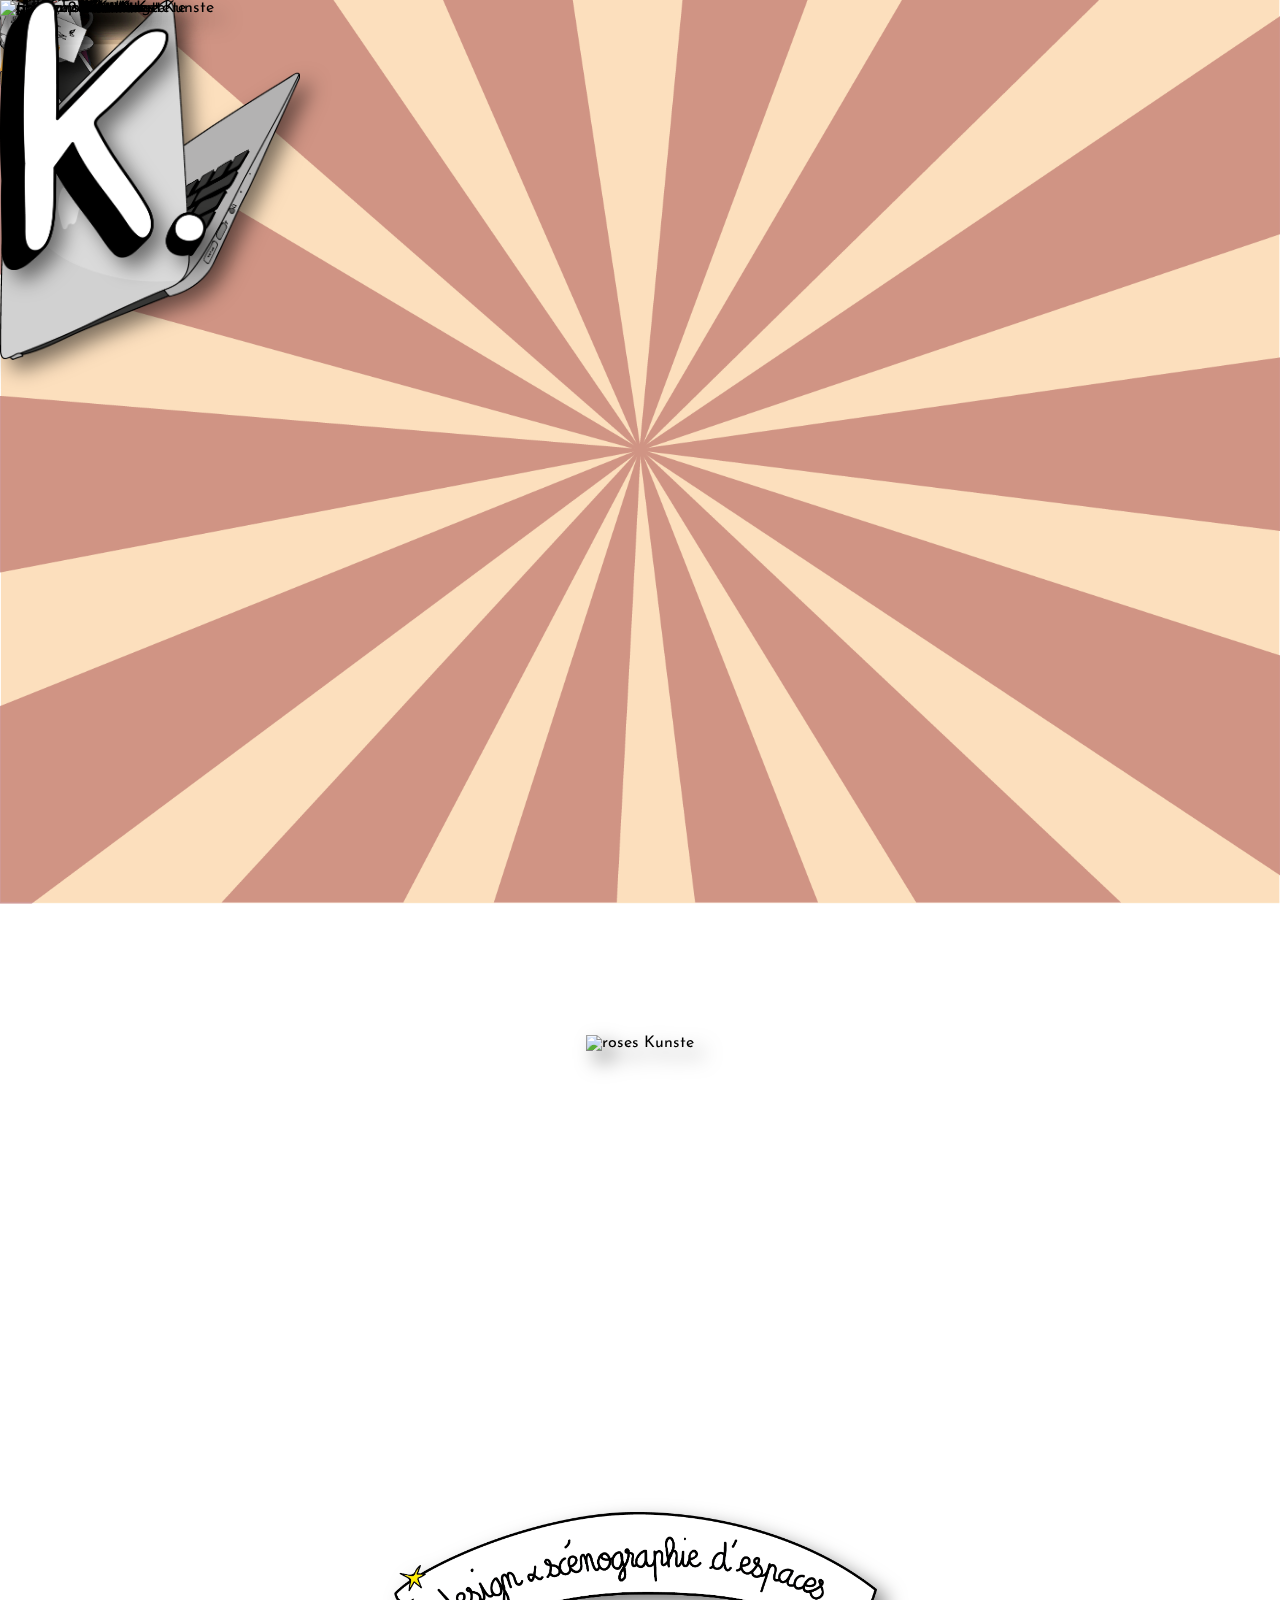
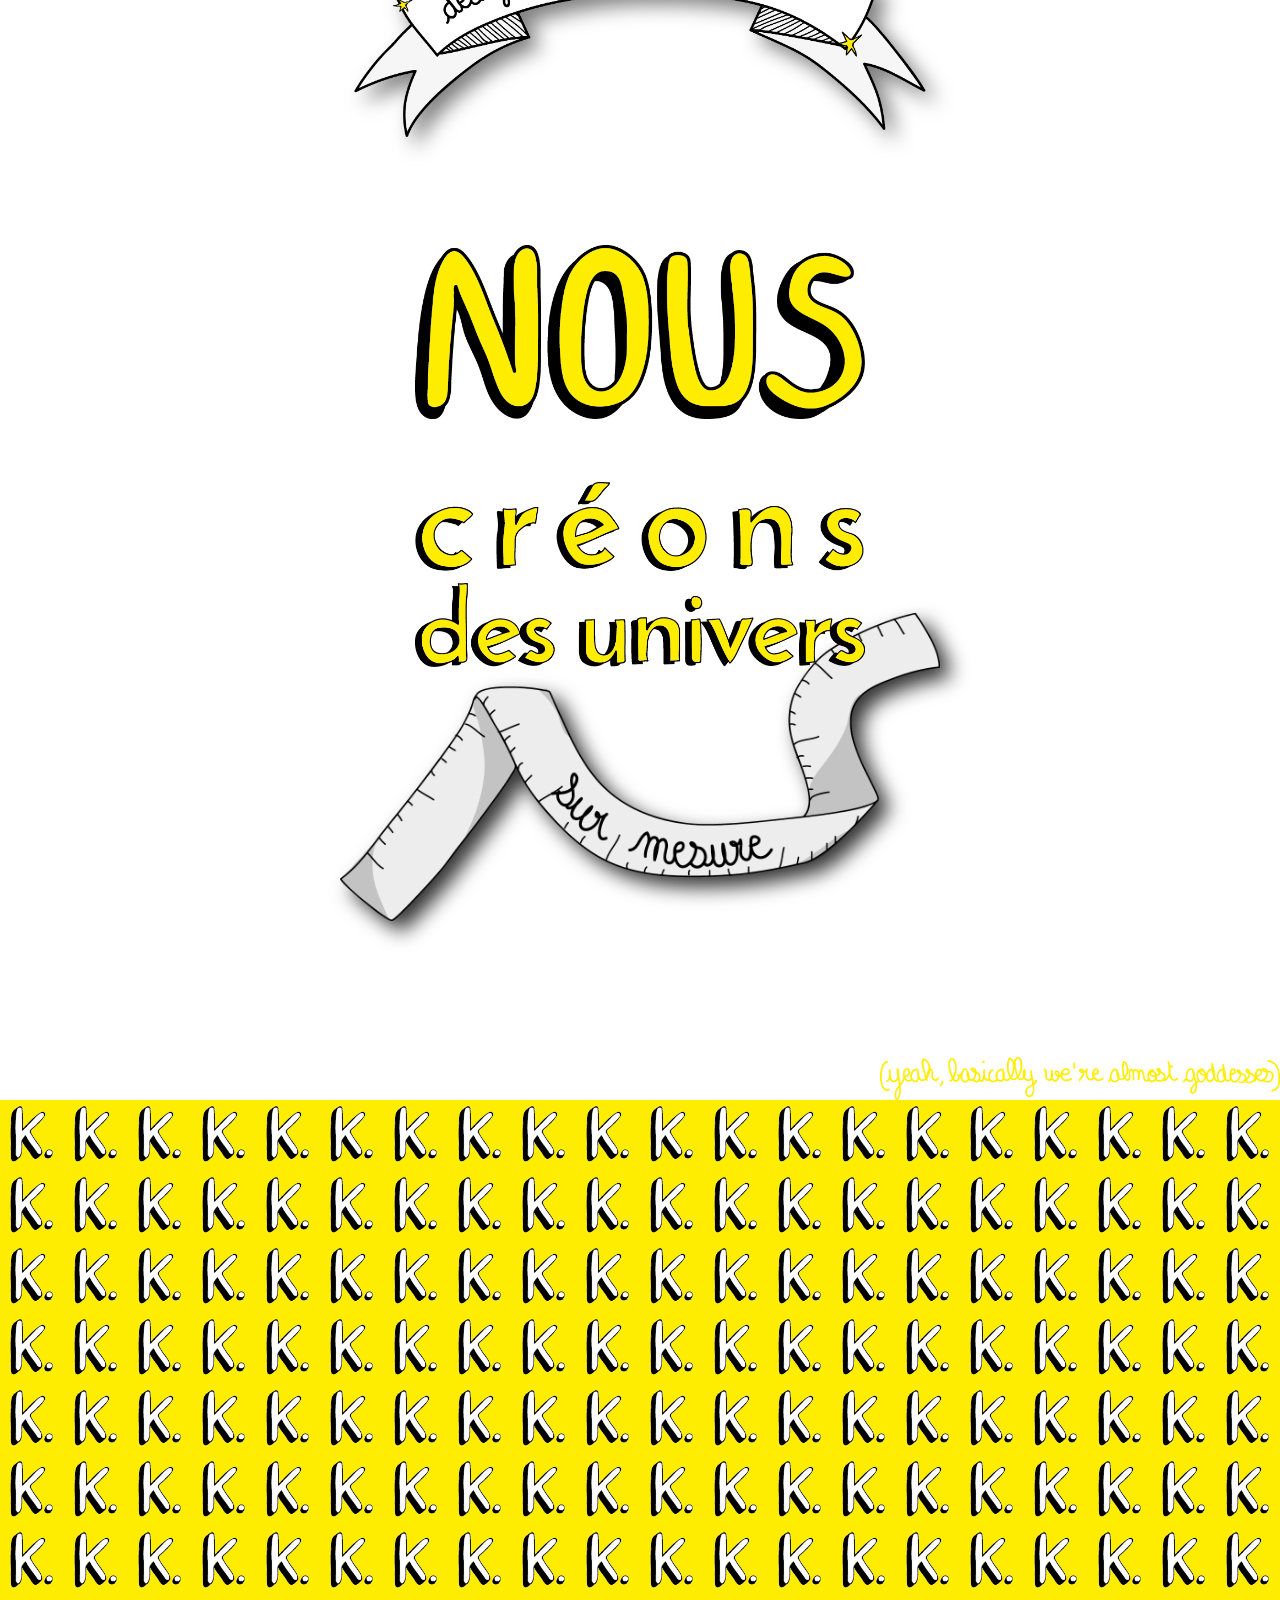
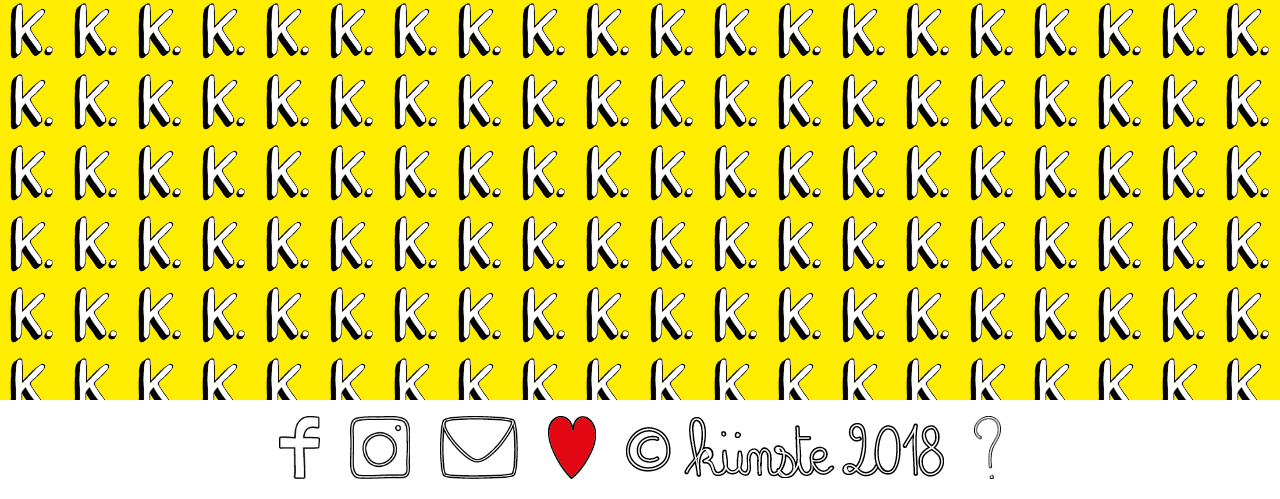
==== commit 8ad7442c: "ajout de la page catalogue" ====
--- a/index.html
+++ b/index.html
@@ -7,7 +7,6 @@
     <meta name="keywords" content="künste, kunste, künst, art, arts, artistes, agence, studio, kunst, lyon, paris, france, amour, léa, aline, creative, agency, agence, direction artistique, réseau, experts, branding, communication, design, visuels, events, scénographie, coworking, identité, illustration, image de marque, street art, graffiti, dessins, opération, opé comm, agence créative" />
 
     <link href="https://fonts.googleapis.com/css?family=Josefin+Sans" rel="stylesheet">
-    <link href="https://maxcdn.bootstrapcdn.com/font-awesome/4.7.0/css/font-awesome.min.css" rel="stylesheet" integrity="sha384-wvfXpqpZZVQGK6TAh5PVlGOfQNHSoD2xbE+QkPxCAFlNEevoEH3Sl0sibVcOQVnN" crossorigin="anonymous">
     <link rel="stylesheet" href="css/main.css">
     <link rel="stylesheet" type="text/css" href="https://csshake.surge.sh/csshake.min.css">
     <link rel="icon" type="image/png" href="./images/homepage/kseul.png" />
--- a/css/main.css
+++ b/css/main.css
@@ -839,6 +839,10 @@
   max-width: 95vw;
 }
 
+#band {
+  filter: drop-shadow(5px 5px 5px rgba(0, 0, 0, 0.5));
+}
+
 #noms {
   height: 10vh;
 }
@@ -894,3 +898,29 @@
   max-height: 7vh;
   max-width: 100vw;
 }
+
+
+/* =====================
+      catalogue
+===================== */
+
+#catalogue {
+  max-width: 100vw;
+  background: url(../images/catalogue/fond2.png) no-repeat center center;
+  background-size: cover;
+  background-attachment: fixed;
+  overflow: hidden;
+  min-height: 100vh;
+  display: flex;
+  flex-direction: column;
+  justify-content: center;
+}
+#catalogue a {
+  display: flex;
+  flex-direction: column;
+  justify-content: center;
+}
+#catalogue a img {
+  align-self: center;
+  max-width: 95vw;
+}
